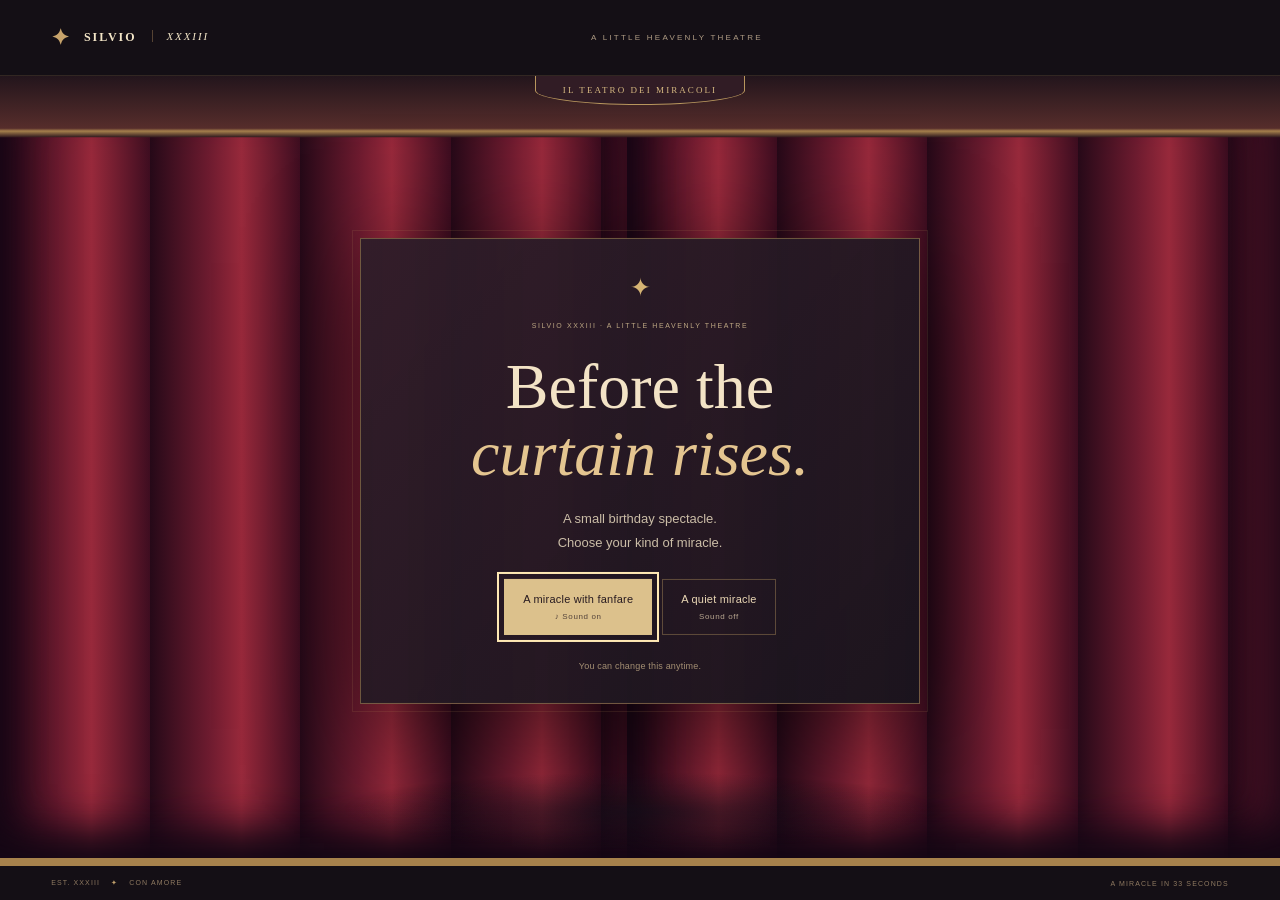
==== index.html @ 04f53ef7 "Add themed sound choices before both birthday experiences" ====
<!doctype html>
<html lang="en">
<head>
  <meta charset="utf-8">
  <meta name="viewport" content="width=device-width, initial-scale=1">
  <meta name="theme-color" content="#140f15">
  <meta name="description" content="Silvio & Jesus. Two birthdays. One slightly ambitious miracle.">
  <title>Silvio XXXIII · The Birthday Miracle</title>
  <link rel="stylesheet" href="./styles.css">
  <script src="./app.js" type="module"></script>
</head>
<body data-phase="arrival">
  <header class="topbar">
    <a class="wordmark" href="./" aria-label="Silvio XXXIII, replay from the beginning"><span>✦</span> SILVIO <i>XXXIII</i></a>
    <div class="edition">A LITTLE HEAVENLY THEATRE</div>
    <nav aria-label="Playback controls"><button id="sound-button" aria-pressed="false" type="button"><span aria-hidden="true">♪</span> Sound off</button><button id="pause-button" aria-label="Pause performance" aria-pressed="false" type="button">Ⅱ</button><button id="skip-button" type="button">Skip intro <span aria-hidden="true">↗</span></button></nav>
  </header>

  <main class="theatre" aria-label="The birthday miracle, a puppet theatre for Silvio">
    <section class="welcome" id="welcome" aria-labelledby="welcome-title" aria-describedby="welcome-description">
      <span class="welcome-star" aria-hidden="true">✦</span>
      <p class="welcome-kicker">SILVIO XXXIII · A LITTLE HEAVENLY THEATRE</p>
      <h1 id="welcome-title">Before the<br><em>curtain rises.</em></h1>
      <p id="welcome-description">A small birthday spectacle.<br>Choose your kind of miracle.</p>
      <div class="welcome-actions"><button id="watch-with-sound" type="button"><span>A miracle with fanfare</span><small><span aria-hidden="true">♪</span> Sound on</small></button><button id="watch-quietly" type="button"><span>A quiet miracle</span><small>Sound off</small></button></div>
      <small>You can change this anytime.</small>
    </section>
    <div class="scene" aria-hidden="true">
      <div class="backdrop"></div><div class="starlight"></div>
      <div class="beam beam-left"></div><div class="beam beam-right"></div>
      <div class="stage-floor"></div>
      <div class="grand-number">33</div>
      <div class="birthday-banner"><small>FOR ONE NIGHT ONLY</small><strong>Jesus <i>&</i> Silvio</strong><span>TWO BIRTHDAYS. ONE DIVINE AGE.</span></div>
      <div class="hanging-column column-left"></div><div class="hanging-column column-right"></div>
      <div class="reveal-cabinet"><div class="cabinet-label">THE GRAND SURPRISE</div><div class="cabinet-drape"><span>✦</span><em>Something<br>miraculous.</em><small>PREPARED ESPECIALLY FOR SILVIO</small></div></div>
      <div class="pull-cord"><span></span></div>
      <div class="loose-screw"></div><div class="small-fragment">✦</div>

      <div class="actor jesus" id="jesus"><div class="actor-shadow"></div><div class="rig"><div class="halo"></div><div class="puppet-parts"></div><div class="strings"><i></i><i></i></div></div></div>
      <div class="falling-lintel"><span>✦ &nbsp; XXXIII &nbsp; ✦</span></div>
      <div class="falling-curtain"></div><div class="dust"></div>
      <div class="wreckage"></div><div class="last-hand"></div>

      <div class="actor foreman" id="foreman"><div class="actor-shadow"></div><div class="rig"><div class="puppet-parts"></div><div class="strings"><i></i><i></i></div><div class="toolbox"><span></span></div><div class="hammer"></div></div></div>
      <div class="worksite"><div class="post post-left"></div><div class="post post-right"></div><div class="tape"><span>WUNDER IN ARBEIT &nbsp; • &nbsp; WUNDER IN ARBEIT &nbsp; • &nbsp;</span></div></div>
      <div class="front-curtain curtain-left"></div><div class="front-curtain curtain-right"></div>
      <div class="proscenium"><span>IL TEATRO DEI MIRACOLI</span><i></i></div>
    </div>

    <div class="act-label" aria-hidden="true"><span id="act-number">ACT I</span><span class="act-rule"></span><span id="act-name">A DIVINE OCCASION</span></div>
    <div class="dialogue" id="dialogue"><span class="speaker" id="speaker"></span><p id="line"></p><small id="aside"></small></div>

    <section class="final-sign" id="final-sign" aria-labelledby="final-title">
      <div class="work-light" aria-hidden="true"></div>
      <div class="sign-bolts" aria-hidden="true"><i></i><i></i><i></i><i></i></div>
      <span class="sign-kicker">A SLIGHT CHANGE OF PLANS</span>
      <h1 id="final-title">Miracle under<br><em>construction.</em></h1>
      <p class="final-birthday" lang="it">Buon compleanno, Silvio.</p>
      <p class="final-copy">The real surprise is still being built.<br><span lang="it">Il meglio deve ancora venire. Torna presto.</span></p>
      <div class="final-actions"><button id="lamp-button" aria-pressed="false" type="button"><span aria-hidden="true">✧</span> Fiat lux</button><button id="replay-button" type="button"><span aria-hidden="true">↺</span> Replay</button></div>
      <p class="lamp-plaque" hidden>Now you can see that it’s still unfinished.</p>
      <span class="sign-footer" lang="de">BAUSTELLE. NATÜRLICH.</span>
    </section>
    <p class="sr-only" id="announcement" aria-live="polite" aria-atomic="true"></p>
    <div class="loading-note" role="status">Preparing a small miracle…</div>
    <div class="film-progress" aria-hidden="true"><i></i></div>
  </main>
  <footer class="footer"><span>EST. XXXIII <b>✦</b> CON AMORE</span><span>A MIRACLE IN 33 SECONDS</span></footer>
  <noscript><style>.theatre,.topbar,.footer{display:none}.static-ending{min-height:100vh;display:grid;place-content:center;text-align:center;padding:2rem;color:#f4dfb7;background:#191321;font-family:Georgia,serif}.static-ending h1{font-size:clamp(2.5rem,7vw,5rem)}.static-ending p{line-height:1.8}</style><main class="static-ending"><p>✦ JESUS &amp; SILVIO · XXXIII ✦</p><h1>Miracle under construction.</h1><p>Buon compleanno, Silvio.<br>The real surprise is still being built.<br>Il meglio deve ancora venire. Torna presto.</p></main></noscript>
</body>
</html>
---- styles.css ----
/* The scenery, puppets and sound all follow one clock in app.js. */
:root{color-scheme:dark;--cream:#f3e5c7;--gold:#c7a36b;--muted:#ae9b83;--ink:#19141b;--progress:0;--opening:0;--shake-x:0px;--shake-y:0px;--camera:1;font-family:Arial,Helvetica,sans-serif;background:#140f15;color:var(--cream)}
*{box-sizing:border-box}html,body{margin:0;min-height:100%;width:100%}body{overflow-x:hidden}button,a{-webkit-tap-highlight-color:transparent}button{font:inherit;cursor:pointer}button:focus-visible,a:focus-visible{outline:2px solid #ffe9b4;outline-offset:5px}button{border:0}.sr-only{position:absolute;width:1px;height:1px;overflow:hidden;clip-path:inset(50%);white-space:nowrap}.topbar{height:76px;display:flex;align-items:center;justify-content:space-between;padding:0 4%;border-bottom:1px solid #b3905930;gap:20px}.wordmark{color:var(--cream);text-decoration:none;font:bold 12px Georgia,serif;letter-spacing:.16em;white-space:nowrap}.wordmark>span{font-size:22px;color:var(--gold);vertical-align:middle;margin-right:8px}.wordmark i{font-weight:400;font-size:11px;border-left:1px solid #aa875c70;padding-left:13px;margin-left:11px}.edition{font-size:8px;letter-spacing:.28em;color:var(--muted)}nav{display:flex;gap:8px}nav button{font-size:10px;letter-spacing:.05em;color:#e8d6b6;background:transparent;border:1px solid #b390593e;padding:11px 13px}nav button:hover{background:#a17c3c30}nav button[aria-pressed=true]{color:#ffdc8c;border-color:#b39059}
.theatre{position:relative;width:100%;height:calc(100svh - 110px);min-height:540px;overflow:hidden;background:#17111a;isolation:isolate}.scene{position:absolute;inset:0;overflow:hidden;transform:translate(var(--shake-x),var(--shake-y)) scale(var(--camera));transform-origin:40% 65%;background:radial-gradient(ellipse at 50% 20%,#3b2638,#100e19 80%)}.backdrop{position:absolute;inset:0;background:linear-gradient(#120b1c20,#0c0c18a0),url('./assets/theater-stage.png') center/cover;opacity:var(--backdrop,1);will-change:opacity}.starlight{position:absolute;inset:15% 12% 18%;background-image:radial-gradient(#ffedb8aa .7px,transparent 1.5px);background-size:113px 151px;opacity:.38;mask-image:linear-gradient(#000,transparent);pointer-events:none}.stage-floor{position:absolute;left:7%;right:7%;height:22%;bottom:0;background:linear-gradient(#392521a0,#130f14ee);border-top:2px solid #b58d4d44;perspective:200px}.stage-floor:before{content:'';position:absolute;inset:0;background:repeating-linear-gradient(90deg,transparent 0 14%,#cc9e6022 14.1% 14.2%),repeating-linear-gradient(0deg,transparent 0 24%,#cc9e6022 24.5% 25%);transform:rotateX(37deg);transform-origin:bottom}.beam{position:absolute;top:2%;width:37%;height:92%;background:linear-gradient(#fff0b92c,transparent);clip-path:polygon(47% 0,53% 0,100% 100%,0 100%);mix-blend-mode:screen;transform-origin:50% 0;opacity:var(--lights,1);pointer-events:none}.beam-left{left:14%;rotate:-16deg}.beam-right{right:14%;rotate:19deg}.grand-number{position:absolute;left:15%;top:18%;color:#e6be7740;text-shadow:0 0 60px #ffce6150;font:italic 21vw/.8 Georgia,serif;letter-spacing:-.13em;opacity:var(--set,1)}
.birthday-banner{position:absolute;left:24%;top:15%;width:52%;padding:12px 25px;text-align:center;color:#ead4a7;background:linear-gradient(100deg,#3c1625f2,#632b34f2,#331725f2);border:1px solid #c7a36b;box-shadow:0 9px 20px #0007;transform-origin:2% 0;transform:translateY(var(--banner-y,0px)) rotate(var(--banner-angle,-1deg));opacity:var(--set,1);z-index:3}.birthday-banner:before,.birthday-banner:after{content:'';position:absolute;top:-60px;width:1px;height:60px;background:#b09b6a}.birthday-banner:before{left:3%}.birthday-banner:after{right:3%}.birthday-banner>*{display:block}.birthday-banner small{font:9px/1.4 Georgia,serif;letter-spacing:.23em}.birthday-banner strong{font:400 clamp(24px,3.6vw,54px)/1.2 Georgia,serif}.birthday-banner i{font-weight:400;font-size:.75em;color:#c89b57}.birthday-banner>span{font-size:8px;letter-spacing:.22em;margin-top:5px}
.hanging-column{position:absolute;bottom:13%;height:62%;width:3.5%;background:linear-gradient(90deg,#6e502b,#d5af6d 22%,#7b5d36 38%,#ead09b 50%,#94703f 70%,#523b26);border:1px solid #d7af70;box-shadow:5px 5px 15px #0007;transform-origin:50% 100%;opacity:var(--set,1)}.hanging-column:before,.hanging-column:after{content:'';position:absolute;left:-30%;width:160%;height:6%;background:linear-gradient(#eed6a1,#9e753d,#d1ac72);border:1px solid #79592c}.hanging-column:before{top:0}.hanging-column:after{bottom:0}.column-left{left:12%;transform:rotate(var(--column-angle,0deg)) translateY(var(--column-y,0px))}.column-right{right:12%;opacity:.7}
.reveal-cabinet{position:absolute;left:53%;top:32%;width:27%;height:44%;border:8px ridge #b18a50;outline:1px solid #dfc28c;box-shadow:0 15px 30px #0009;opacity:var(--cabinet,0);transform:translateY(var(--cabinet-y,16px)) rotate(var(--cabinet-angle,0deg));z-index:2;background:#421326}.cabinet-label{position:absolute;left:10%;right:10%;top:-22px;text-align:center;padding:9px 5px;background:#311721;border:1px solid #d8ba7d;font:bold 8px/1.2 Georgia,serif;letter-spacing:.14em;z-index:2}.cabinet-drape{height:100%;display:flex;flex-direction:column;align-items:center;justify-content:center;text-align:center;background:repeating-linear-gradient(90deg,#3b071c 0,#a23144 9%,#4b102a 18%);box-shadow:inset 0 0 30px #1e0719;transform-origin:left;clip-path:inset(0 var(--curtain-pull,0%) 0 0)}.cabinet-drape>span{font-size:26px;color:#f8d99e}.cabinet-drape em{font:italic clamp(20px,3vw,44px)/1 Georgia,serif;color:#f3d8a3;margin:12px 0}.cabinet-drape small{font-size:6px;letter-spacing:.2em;max-width:80%;line-height:1.6}.pull-cord{position:absolute;left:53%;top:19%;height:49%;width:4px;background:repeating-linear-gradient(0deg,#7e5b2f 0 3px,#e2bf7e 3px 6px);z-index:3;transform:translateY(var(--cord-y,0px));opacity:var(--cabinet,0)}.pull-cord span{position:absolute;bottom:-15px;left:-8px;width:19px;height:26px;border-radius:6px 6px 35% 35%;background:repeating-linear-gradient(90deg,#9c7235 0 2px,#e2bc72 2px 4px)}
.actor{position:absolute;z-index:5;width:22%;height:58%;bottom:12%;filter:drop-shadow(0 8px 5px #0008);will-change:transform}.jesus{left:18%;transform:translate(var(--jx,0px),var(--jy,0px)) rotate(var(--jr,0deg));transform-origin:50% 70%}.foreman{left:65%;transform:translate(var(--wx,80vw),var(--wy,0px)) rotate(var(--wr,0deg));opacity:var(--worker,0);transform-origin:50% 90%}.rig{position:absolute;inset:0}.puppet-parts{position:absolute;inset:0}.sprite{position:absolute;overflow:hidden;pointer-events:none;width:100%;height:100%}.sprite-body{left:23%;top:29%;width:54%;height:71%;z-index:2}.sprite-head{left:13%;top:0;width:74%;height:36%;z-index:5;transform:rotate(var(--head-r,0deg));transform-origin:50% 85%}.sprite-head.expression-1,.sprite-head.expression-2{opacity:0}.jesus[data-face='1'] .expression-0,.jesus[data-face='2'] .expression-0{opacity:0}.jesus[data-face='1'] .expression-1,.jesus[data-face='2'] .expression-2{opacity:1}.foreman[data-face='1'] .expression-0,.foreman[data-face='2'] .expression-0{opacity:0}.foreman[data-face='1'] .expression-1,.foreman[data-face='2'] .expression-2{opacity:1}.sprite-arm-left{left:7%;top:31%;width:24%;height:43%;z-index:1;transform:scaleX(-1) rotate(var(--left-arm,0deg));transform-origin:70% 5%}.sprite-arm-rest{left:69%;top:31%;width:24%;height:43%;z-index:3;transform:rotate(var(--right-arm,0deg));transform-origin:20% 5%;opacity:calc(1 - var(--reaching,0))}.sprite-arm-point{left:65%;top:32%;width:84%;height:34%;z-index:4;transform:rotate(var(--point-r,-12deg));transform-origin:5% 18%;opacity:var(--reaching,0)}.halo{position:absolute;z-index:0;left:1%;top:-4%;width:98%;height:42%;border:2px solid #e7c270a0;border-radius:50%;box-shadow:0 0 0 5px #d9ad4619,inset 0 0 25px #eacb6418,0 0 25px #efc96a29;transform:rotate(var(--halo-r,-8deg))}.halo:after{content:'✦';position:absolute;top:-16px;left:46%;font-size:20px;color:#eecb80}.strings{position:absolute;left:26%;top:-100%;width:49%;height:137%;z-index:-1;opacity:.25}.strings i{position:absolute;left:0;height:100%;width:1px;background:linear-gradient(transparent,#cfb58d)}.strings i+ i{left:auto;right:0}.actor-shadow{position:absolute;left:12%;right:12%;height:7%;bottom:-3%;border-radius:50%;background:#0008;filter:blur(7px)}
.loose-screw{position:absolute;z-index:6;left:44%;top:17%;width:5px;height:16px;background:linear-gradient(90deg,#685e50,#dfd3b9,#5b5146);transform:translate(var(--screw-x,0px),var(--screw-y,0px)) rotate(var(--screw-r,0deg));opacity:var(--screw,0)}.loose-screw:before{content:'';position:absolute;left:-3px;top:0;width:11px;height:3px;background:#c5bca6}.small-fragment{position:absolute;left:39%;top:18%;font-size:30px;color:#e8bf72;z-index:7;opacity:var(--fragment,0);transform:translateY(var(--fragment-y,0px)) rotate(var(--fragment-r,0deg))}.falling-lintel{position:absolute;left:8%;top:5%;width:72%;height:7%;background:linear-gradient(#b4945f,#65412b 20%,#d1af75 25%,#4c2d28 35% 75%,#bd935b 80%,#513522);border:2px solid #d6b473;z-index:6;display:grid;place-items:center;color:#eed6a4;font:18px Georgia,serif;letter-spacing:.15em;opacity:var(--lintel,0);transform:translate(var(--lintel-x,0px),var(--lintel-y,-50vh)) rotate(var(--lintel-r,0deg));box-shadow:0 8px 10px #0006}.falling-curtain{position:absolute;left:12%;top:0;width:25%;height:56%;background:repeating-linear-gradient(90deg,#350e21,#94293c 12%,#4e1126 24%);border-bottom:7px solid #b38a48;z-index:6;transform:translateY(var(--cloth-y,-70vh)) rotate(var(--cloth-r,0deg));opacity:var(--cloth,0);clip-path:polygon(0 0,100% 0,96% 80%,80% 100%,50% 89%,28% 100%,0 82%)}.wreckage{position:absolute;z-index:7;left:0;bottom:9%;width:58%;height:36%;background:url('./assets/theater-wreckage.png') center bottom/contain no-repeat;opacity:var(--wreck,0);transform:translateY(var(--wreck-y,15px));pointer-events:none}.dust{position:absolute;left:9%;bottom:8%;width:55%;height:42%;background:radial-gradient(ellipse at 20% 80%,#efdab48c,transparent 40%),radial-gradient(ellipse at 65% 70%,#e9d0a8b0,transparent 45%);filter:blur(13px);z-index:8;opacity:var(--dust,0);transform:translateY(var(--dust-y,0px)) scale(var(--dust-scale,1));pointer-events:none}.last-hand{position:absolute;z-index:8;left:37%;bottom:24%;opacity:0}
.toolbox{position:absolute;z-index:6;left:6%;top:67%;width:35%;height:15%;border-radius:4px;background:linear-gradient(#8a4b2b 0 36%,#3f281d 38% 43%,#a45e30 45%);border:2px solid #c18c51;box-shadow:0 5px 5px #0007;transform:rotate(-7deg);opacity:var(--box,1)}.toolbox:before{content:'';position:absolute;left:25%;top:-26%;width:50%;height:29%;border:3px solid #8e6c45;border-bottom:0;border-radius:5px 5px 0 0}.toolbox:after{content:'';position:absolute;left:45%;top:30%;width:12%;height:28%;background:#cead63}.hammer{position:absolute;z-index:6;left:87%;top:45%;width:6%;height:24%;background:linear-gradient(90deg,#866038,#d5ae72,#725336);transform:rotate(var(--hammer-r,-25deg));transform-origin:50% 80%;opacity:var(--hammer,0)}.hammer:before{content:'';position:absolute;left:-120%;top:0;width:340%;height:20%;background:linear-gradient(#c0bbb0,#514e4b);border-radius:3px}
.worksite{position:absolute;z-index:8;left:48%;right:12%;top:29%;bottom:10%;pointer-events:none}.post{position:absolute;width:12px;height:68%;bottom:0;background:linear-gradient(90deg,#4d3529,#a57d4a,#5e432e);border:1px solid #d7b374;transform:translateY(var(--post-y,90vh))}.post-left{left:7%}.post-right{right:7%;transform:translateY(var(--post2-y,90vh))}.tape{position:absolute;bottom:12%;left:-5%;width:110%;height:35px;background:repeating-linear-gradient(-45deg,#e3b62c 0 22px,#34251e 22px 44px);border-block:2px solid #e4c56d;transform:scaleX(var(--tape,0)) rotate(-3deg);transform-origin:left;box-shadow:0 5px 8px #0006;overflow:hidden}.tape span{display:block;color:#ffedb6;text-shadow:0 1px 2px #000;font:bold 8px/31px Arial,sans-serif;letter-spacing:.13em;white-space:nowrap;text-align:center}.work-light{position:absolute;right:4%;top:-7%;width:32px;height:32px;background:#756249;border:5px solid #3e322a;border-radius:50%;opacity:var(--sign,0)}body.lamp-on .work-light{background:#ffe5a1;box-shadow:0 0 35px #ffdf9c,0 0 150px 55px #ffd77450}
.proscenium{position:absolute;z-index:12;left:0;right:0;top:0;height:12%;pointer-events:none;background:linear-gradient(#23151c,#562d2b 55%,#a5804c 58%,#382021 64%,transparent 65%);transform:translateY(var(--proscenium-y,0px)) rotate(var(--proscenium-r,0deg));opacity:var(--proscenium,1)}.proscenium>span{display:block;margin:auto;width:max-content;padding:9px 27px;background:#311c25;border:1px solid #b8965d;border-top:0;border-radius:0 0 50% 50%;font:9px Georgia,serif;letter-spacing:.23em;color:#d5b881}.front-curtain{position:absolute;z-index:11;top:0;bottom:0;width:51%;background:repeating-linear-gradient(90deg,#260918 0,#6d1b2f 9%,#98293b 14%,#3e0d20 23%);box-shadow:inset 0 -25px 40px #140714,inset 0 0 70px #1b0618;border-bottom:8px solid #a7824c;opacity:var(--proscenium,1)}.curtain-left{left:0;transform:translateX(calc(var(--opening) * -82%)) translateY(var(--front-drop,0px)) rotate(var(--front-r,0deg))}.curtain-right{right:0;transform:translateX(calc(var(--opening) * 82%)) translateY(var(--front-drop,0px)) rotate(calc(var(--front-r,0deg) * -1))}
.act-label{position:absolute;top:13%;left:5%;display:flex;gap:10px;align-items:center;z-index:14;font-size:8px;letter-spacing:.2em;color:#d3b98c;opacity:.7}.act-rule{height:1px;width:24px;background:#c5a36a66}.dialogue{position:absolute;z-index:15;left:25%;right:25%;bottom:1.8%;text-align:center;pointer-events:none;min-height:80px;text-shadow:0 2px 10px #000;background:radial-gradient(ellipse,#130e18b0,transparent 70%)}.speaker{display:block;font-size:8px;letter-spacing:.24em;color:#d2b27b;margin-bottom:7px}.dialogue p{font:italic clamp(21px,2.6vw,38px)/1.13 Georgia,serif;margin:0;color:#fff0d3}.dialogue small{display:block;font-size:10px;line-height:1.4;color:#c3ae91;margin-top:7px}.dialogue.is-lastwords{bottom:37%;left:45%;right:12%;padding:18px 10px;background:none;text-align:left}.dialogue.is-lastwords p{font-size:clamp(25px,3.5vw,52px)}.dialogue.is-lastwords:before{content:'“';position:absolute;left:-22px;top:23px;font:65px Georgia,serif;color:#b18a4c66}
.final-sign{position:absolute;z-index:16;left:48%;top:24%;width:40%;padding:30px 28px 25px;text-align:center;background:linear-gradient(110deg,#efe3c7,#dfcea8);border:7px solid #9d7c48;outline:1px solid #dbbe83;color:#342822;box-shadow:0 15px 35px #0008,inset 0 0 0 1px #a68c5d;opacity:var(--sign,0);transform:translateY(var(--sign-y,50vh)) rotate(var(--sign-r,9deg));pointer-events:none;visibility:hidden;transform-origin:50% 95%}.final-sign.is-visible{visibility:visible}.final-sign.is-ready{pointer-events:auto}.sign-kicker{display:block;font-size:7px;letter-spacing:.22em;color:#8c6e41;margin-bottom:15px}.final-sign h1{font:400 clamp(26px,3.15vw,48px)/.98 Georgia,serif;margin:0 0 18px}.final-sign h1 em{font-weight:700}.final-birthday{font:italic 700 clamp(17px,1.7vw,25px) Georgia,serif;margin:0 0 10px}.final-copy{font-size:11px;line-height:1.75;margin:0;color:#655746}.final-actions{display:flex;gap:8px;justify-content:center;margin-top:19px;opacity:var(--buttons,0)}.final-actions button{padding:11px 14px;background:#34252a;color:#f4e3bf;font-size:9px;letter-spacing:.04em}.final-actions button:hover{background:#735032}.lamp-plaque{font:italic 12px Georgia,serif;margin:14px 0 0;color:#735320}.sign-footer{display:block;font-size:6px;letter-spacing:.2em;color:#9a855f;margin-top:15px}.sign-bolts i{position:absolute;width:5px;height:5px;background:radial-gradient(#ddcda6,#674e2c);border-radius:50%;top:7px;left:7px}.sign-bolts i:nth-child(2){left:auto;right:7px}.sign-bolts i:nth-child(3){top:auto;bottom:7px}.sign-bolts i:nth-child(4){left:auto;right:7px;top:auto;bottom:7px}.film-progress{position:absolute;z-index:20;bottom:0;left:0;right:0;height:2px;background:#bba56f15}.film-progress i{display:block;height:100%;background:#ba995c;transform:scaleX(var(--progress));transform-origin:left;opacity:.55}.footer{height:34px;display:flex;align-items:center;justify-content:space-between;padding:0 4%;font-size:7px;letter-spacing:.16em;color:#8f7a61}.footer b{font-weight:400;color:#c1a06c;margin:0 8px}.loading-note{position:absolute;z-index:30;inset:0;display:grid;place-items:center;background:#19111b;color:#e3c993;font:italic 21px Georgia,serif;transition:opacity .5s,visibility .5s}body.ready .loading-note{opacity:0;visibility:hidden}.paused *{animation-play-state:paused!important}
.final-sign{left:45%;width:36%}.worksite{left:45%;right:19%}.foreman{--reaching:var(--worker-reach,0);--point-r:var(--worker-arm-r,-8deg);--head-r:0deg}.foreman .sprite-body{left:15%;width:70%}.foreman .sprite-arm-point{width:65%}.last-hand{left:34%;bottom:25%;width:6%;height:13%;opacity:var(--last-hand,0);transform:rotate(var(--hand-drop,0deg));transform-origin:50% 100%}#pause-button{min-width:30px;padding-inline:9px}
@media(min-width:1700px){.theatre{max-width:1900px;margin:auto}.dialogue{bottom:3%}}
@media(max-width:700px){.topbar{height:65px;padding:0 16px;gap:8px}.wordmark{font-size:10px;letter-spacing:.09em}.wordmark>span{font-size:18px;margin-right:4px}.wordmark i{font-size:9px;margin-left:6px;padding-left:7px}.edition{display:none}nav{gap:5px}nav button{font-size:9px;padding:9px 8px}.theatre{height:calc(100svh - 93px);min-height:610px}.footer{height:28px;padding:0 15px;font-size:5px}.backdrop{background-position:center}.proscenium{height:10%}.proscenium>span{font-size:6px;padding:7px 15px;letter-spacing:.14em}.front-curtain{width:51%}.act-label{top:10%;left:8%;font-size:6px;gap:6px}.act-rule{width:15px}.birthday-banner{left:16%;top:16%;width:68%;padding:10px}.birthday-banner strong{font-size:29px}.birthday-banner small{font-size:6px}.birthday-banner>span{font-size:5px;letter-spacing:.12em}.grand-number{top:32%;left:8%;font-size:44vw}.hanging-column{height:56%;bottom:16%;width:4%}.column-left{left:8%}.column-right{right:8%}.actor{width:43%;height:43%;bottom:17%}.jesus{left:7%}.foreman{left:53%}.reveal-cabinet{left:54%;top:35%;width:32%;height:28%;border-width:5px}.cabinet-label{font-size:5px;left:0;right:0;top:-16px;padding:6px 2px}.cabinet-drape em{font-size:20px}.cabinet-drape small{font-size:4px;letter-spacing:.1em}.cabinet-drape>span{font-size:18px}.pull-cord{left:54%;top:25%;height:35%;width:2px}.pull-cord span{width:12px;height:18px;left:-5px}.sprite-head{height:35%}.halo{border-width:1px}.halo:after{font-size:12px;top:-10px}.strings{opacity:.18}.dialogue{left:9%;right:9%;bottom:4%;min-height:70px}.dialogue p{font-size:25px}.dialogue small{font-size:9px}.speaker{font-size:7px}.dialogue.is-lastwords{left:14%;right:10%;bottom:auto;top:24%;padding:10px 0}.dialogue.is-lastwords p{font-size:32px}.dialogue.is-lastwords:before{top:16px;font-size:45px;left:-20px}.wreckage{left:-10%;width:85%;height:27%;bottom:15%}.falling-lintel{font-size:12px;height:5%;width:85%;left:2%}.falling-curtain{width:34%;height:45%}.small-fragment{font-size:20px;left:35%}.dust{left:0;width:80%;height:36%;bottom:13%}.stage-floor{height:28%}.worksite{left:12%;right:12%;top:28%;bottom:14%}.post{width:8px;height:67%}.tape{height:24px;bottom:0}.tape span{font-size:5px;line-height:20px}.work-light{width:24px;height:24px;right:0;top:-4%}.final-sign{left:9%;width:82%;top:24%;padding:23px 17px 17px;border-width:5px}.sign-kicker{font-size:6px;margin-bottom:12px}.final-sign h1{font-size:33px;margin-bottom:13px}.final-birthday{font-size:19px}.final-copy{font-size:10px;line-height:1.7}.final-actions{margin-top:15px}.sign-footer{font-size:5px;margin-top:12px}.toolbox{border-width:1px}.hammer{width:5%}body[data-phase=installation] .dialogue{bottom:4%}body[data-phase=construction] .jesus{bottom:9%}body[data-phase=construction] .foreman{bottom:9%}}
@media(max-width:700px){.final-sign{top:14%;padding:20px 17px 16px}.final-sign h1{font-size:29px;margin-bottom:10px}.sign-kicker{margin-bottom:8px}.final-birthday{font-size:17px;margin-bottom:8px}.final-copy{font-size:9px;line-height:1.5}.final-actions{margin-top:13px}.sign-footer{margin-top:10px}.wreckage{width:110%;left:-35%}.last-hand{left:36%;bottom:28%;width:8%;height:12%}}
@media(max-width:360px){.wordmark i{display:none}.final-sign h1{font-size:27px}.final-copy{font-size:9px}}
body:not(.js) .loading-note,body:not(.js) .scene,body:not(.js) .act-label,body:not(.js) .dialogue,body:not(.js) nav,body:not(.js) .final-actions{display:none}body:not(.js) .final-sign{visibility:visible;opacity:1;transform:none;pointer-events:auto}
.sprite-arm-left,.sprite-arm-rest,.sprite-arm-point{height:auto}.sprite-arm-left{left:17%;transform-origin:50% 5%}.sprite-arm-rest{left:61%;transform-origin:50% 5%}.sprite-arm-point{left:70%;top:30%;transform-origin:3% 10%}.foreman .sprite-arm-point{top:32%}
.hammer{display:none}.svg-hammer{opacity:var(--hammer,0);filter:drop-shadow(2px 3px 2px #0005)}
.final-sign>.work-light{top:-27px;right:18px;width:38px;height:38px;z-index:2;pointer-events:none}.final-sign>.work-light:after{content:'';position:absolute;left:50%;bottom:-9px;width:7px;height:10px;transform:translateX(-50%);background:linear-gradient(90deg,#53402c,#ac8c55,#53402c);border-radius:0 0 2px 2px}@media(max-width:700px){.final-sign>.work-light{top:-23px;right:13px;width:30px;height:30px}}
.pull-cord{left:57%}.small-fragment{left:54%}@media(max-width:700px){.pull-cord{left:77%}.small-fragment{left:70%}}
@media(prefers-reduced-motion:reduce){*,*:before,*:after{transition:none!important;animation:none!important}.beam,.strings{display:none}}
.welcome{position:absolute;z-index:25;left:50%;top:50%;width:min(88%,560px);transform:translate(-50%,-50%);padding:34px 40px 30px;text-align:center;background:linear-gradient(135deg,#2f1d29f5,#19141df8);border:1px solid #b5935d88;outline:1px solid #b5935d25;outline-offset:7px;box-shadow:0 25px 100px #0008;color:#f3e3c6;transition:opacity .55s,visibility .55s}.welcome-star{display:block;color:#d6b474;font:25px Georgia,serif;margin-bottom:18px}.welcome-kicker{font-size:7px;letter-spacing:.23em;color:#bda783;line-height:1.6;margin:0 0 23px}.welcome h1{font:400 clamp(39px,5vw,64px)/1.04 Georgia,serif;margin:0 0 20px}.welcome h1 em{color:#e4c590;font-weight:400}.welcome>p:not(.welcome-kicker){font-size:13px;line-height:1.8;color:#cbbda7;margin:0 0 25px}.welcome-actions{display:flex;justify-content:center;gap:10px;margin-bottom:20px}.welcome-actions button{min-height:46px;padding:13px 18px;font-size:11px;letter-spacing:.02em;border:1px solid #dbc18a;background:#dcc18c;color:#281b20;transition:background .2s,color .2s}.welcome-actions button+button{background:transparent;color:#e9d6b4;border-color:#ad8d5c70}.welcome-actions button:hover{background:#f1d8a8;color:#21171a}.welcome-actions button:disabled{cursor:wait;opacity:.65}.welcome>small{font-size:9px;color:#a48f73;letter-spacing:.02em}body.started .welcome{opacity:0;visibility:hidden;pointer-events:none}body.js:not(.started) nav{visibility:hidden}body:not(.started) .act-label,body:not(.started) .film-progress{visibility:hidden}body:not(.js) .welcome{display:none}
@media(max-width:450px){.welcome{width:85%;padding:29px 23px 25px}.welcome-kicker{font-size:6px;letter-spacing:.15em;margin-bottom:18px}.welcome h1{font-size:42px}.welcome-actions{flex-direction:column;gap:9px}.welcome-actions button{width:100%;font-size:12px}.welcome>p:not(.welcome-kicker){font-size:12px}.welcome-star{margin-bottom:15px}}
.welcome-actions button>span{display:block}.welcome-actions button>small{display:block;margin-top:7px;font-size:8px;letter-spacing:.08em;opacity:.75}
body.ready .loading-note{color:transparent}
.theatre,.scene{overflow:clip}
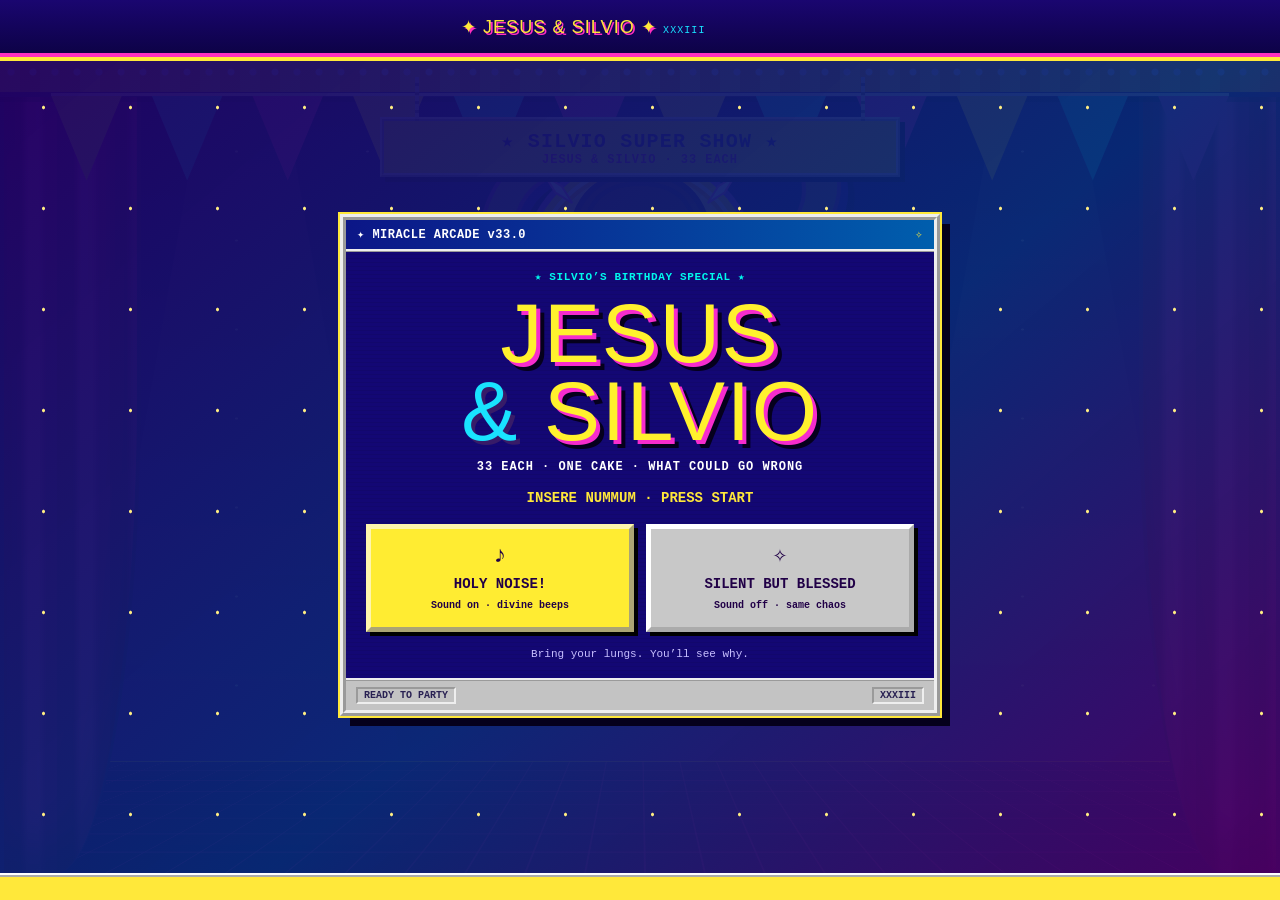
==== commit d2679926: "Rebuild the birthday as an interactive arcade story Silvio wishes for his present, then blows out th" ====
--- a/index.html
+++ b/index.html
@@ -2,70 +2,299 @@
 <html lang="en">
 <head>
   <meta charset="utf-8">
-  <meta name="viewport" content="width=device-width, initial-scale=1">
-  <meta name="theme-color" content="#140f15">
-  <meta name="description" content="Silvio & Jesus. Two birthdays. One slightly ambitious miracle.">
-  <title>Silvio XXXIII · The Birthday Miracle</title>
-  <link rel="stylesheet" href="./styles.css">
-  <script src="./app.js" type="module"></script>
+  <meta name="viewport" content="width=device-width, initial-scale=1, viewport-fit=cover">
+  <meta name="theme-color" content="#12005a">
+  <meta name="description" content="Jesus and Silvio, 33 each. Make a wish, blow out the candles. What could go wrong?">
+  <title>Jesus &amp; Silvio · XXXIII</title>
+  <link rel="stylesheet" href="./css/arcade.css">
+  <script src="./js/main.js" type="module"></script>
 </head>
-<body data-phase="arrival">
-  <header class="topbar">
-    <a class="wordmark" href="./" aria-label="Silvio XXXIII, replay from the beginning"><span>✦</span> SILVIO <i>XXXIII</i></a>
-    <div class="edition">A LITTLE HEAVENLY THEATRE</div>
-    <nav aria-label="Playback controls"><button id="sound-button" aria-pressed="false" type="button"><span aria-hidden="true">♪</span> Sound off</button><button id="pause-button" aria-label="Pause performance" aria-pressed="false" type="button">Ⅱ</button><button id="skip-button" type="button">Skip intro <span aria-hidden="true">↗</span></button></nav>
-  </header>
-
-  <main class="theatre" aria-label="The birthday miracle, a puppet theatre for Silvio">
-    <section class="welcome" id="welcome" aria-labelledby="welcome-title" aria-describedby="welcome-description">
-      <span class="welcome-star" aria-hidden="true">✦</span>
-      <p class="welcome-kicker">SILVIO XXXIII · A LITTLE HEAVENLY THEATRE</p>
-      <h1 id="welcome-title">Before the<br><em>curtain rises.</em></h1>
-      <p id="welcome-description">A small birthday spectacle.<br>Choose your kind of miracle.</p>
-      <div class="welcome-actions"><button id="watch-with-sound" type="button"><span>A miracle with fanfare</span><small><span aria-hidden="true">♪</span> Sound on</small></button><button id="watch-quietly" type="button"><span>A quiet miracle</span><small>Sound off</small></button></div>
-      <small>You can change this anytime.</small>
-    </section>
-    <div class="scene" aria-hidden="true">
-      <div class="backdrop"></div><div class="starlight"></div>
-      <div class="beam beam-left"></div><div class="beam beam-right"></div>
-      <div class="stage-floor"></div>
-      <div class="grand-number">33</div>
-      <div class="birthday-banner"><small>FOR ONE NIGHT ONLY</small><strong>Jesus <i>&</i> Silvio</strong><span>TWO BIRTHDAYS. ONE DIVINE AGE.</span></div>
-      <div class="hanging-column column-left"></div><div class="hanging-column column-right"></div>
-      <div class="reveal-cabinet"><div class="cabinet-label">THE GRAND SURPRISE</div><div class="cabinet-drape"><span>✦</span><em>Something<br>miraculous.</em><small>PREPARED ESPECIALLY FOR SILVIO</small></div></div>
-      <div class="pull-cord"><span></span></div>
-      <div class="loose-screw"></div><div class="small-fragment">✦</div>
-
-      <div class="actor jesus" id="jesus"><div class="actor-shadow"></div><div class="rig"><div class="halo"></div><div class="puppet-parts"></div><div class="strings"><i></i><i></i></div></div></div>
-      <div class="falling-lintel"><span>✦ &nbsp; XXXIII &nbsp; ✦</span></div>
-      <div class="falling-curtain"></div><div class="dust"></div>
-      <div class="wreckage"></div><div class="last-hand"></div>
-
-      <div class="actor foreman" id="foreman"><div class="actor-shadow"></div><div class="rig"><div class="puppet-parts"></div><div class="strings"><i></i><i></i></div><div class="toolbox"><span></span></div><div class="hammer"></div></div></div>
-      <div class="worksite"><div class="post post-left"></div><div class="post post-right"></div><div class="tape"><span>WUNDER IN ARBEIT &nbsp; • &nbsp; WUNDER IN ARBEIT &nbsp; • &nbsp;</span></div></div>
-      <div class="front-curtain curtain-left"></div><div class="front-curtain curtain-right"></div>
-      <div class="proscenium"><span>IL TEATRO DEI MIRACOLI</span><i></i></div>
-    </div>
-
-    <div class="act-label" aria-hidden="true"><span id="act-number">ACT I</span><span class="act-rule"></span><span id="act-name">A DIVINE OCCASION</span></div>
-    <div class="dialogue" id="dialogue"><span class="speaker" id="speaker"></span><p id="line"></p><small id="aside"></small></div>
-
-    <section class="final-sign" id="final-sign" aria-labelledby="final-title">
-      <div class="work-light" aria-hidden="true"></div>
-      <div class="sign-bolts" aria-hidden="true"><i></i><i></i><i></i><i></i></div>
-      <span class="sign-kicker">A SLIGHT CHANGE OF PLANS</span>
-      <h1 id="final-title">Miracle under<br><em>construction.</em></h1>
-      <p class="final-birthday" lang="it">Buon compleanno, Silvio.</p>
-      <p class="final-copy">The real surprise is still being built.<br><span lang="it">Il meglio deve ancora venire. Torna presto.</span></p>
-      <div class="final-actions"><button id="lamp-button" aria-pressed="false" type="button"><span aria-hidden="true">✧</span> Fiat lux</button><button id="replay-button" type="button"><span aria-hidden="true">↺</span> Replay</button></div>
-      <p class="lamp-plaque" hidden>Now you can see that it’s still unfinished.</p>
-      <span class="sign-footer" lang="de">BAUSTELLE. NATÜRLICH.</span>
-    </section>
-    <p class="sr-only" id="announcement" aria-live="polite" aria-atomic="true"></p>
-    <div class="loading-note" role="status">Preparing a small miracle…</div>
-    <div class="film-progress" aria-hidden="true"><i></i></div>
-  </main>
-  <footer class="footer"><span>EST. XXXIII <b>✦</b> CON AMORE</span><span>A MIRACLE IN 33 SECONDS</span></footer>
-  <noscript><style>.theatre,.topbar,.footer{display:none}.static-ending{min-height:100vh;display:grid;place-content:center;text-align:center;padding:2rem;color:#f4dfb7;background:#191321;font-family:Georgia,serif}.static-ending h1{font-size:clamp(2.5rem,7vw,5rem)}.static-ending p{line-height:1.8}</style><main class="static-ending"><p>✦ JESUS &amp; SILVIO · XXXIII ✦</p><h1>Miracle under construction.</h1><p>Buon compleanno, Silvio.<br>The real surprise is still being built.<br>Il meglio deve ancora venire. Torna presto.</p></main></noscript>
+<body data-scene="boot" data-candles="lit">
+  <div class="app">
+    <header class="hud">
+      <div class="hud-player"><span class="k">1UP</span> <b>SILVIO</b> <span class="score" id="hud-score">000000</span></div>
+      <div class="hud-brand" aria-hidden="true">✦ JESUS &amp; SILVIO ✦ <small>XXXIII</small></div>
+      <div class="hud-lives"><span class="k">J.</span> <span class="hearts" id="hud-lives" aria-label="Lives: 3">♥♥♥</span></div>
+      <div class="hud-controls">
+        <button class="win-button" id="sound-button" type="button" aria-pressed="false"><span aria-hidden="true">♪</span> <span class="label">Sound off</span></button>
+        <button class="win-button" id="skip-button" type="button">Skip <span aria-hidden="true">↗</span></button>
+      </div>
+    </header>
+
+    <main class="stage" aria-label="A birthday for Silvio">
+      <div class="backdrop" aria-hidden="true">
+        <div class="sky"></div>
+        <div class="beam left"></div><div class="beam right"></div>
+        <div class="floor"></div>
+        <div class="curtain left"></div><div class="curtain right"></div>
+        <div class="valance"><span class="bulbs"></span></div>
+      </div>
+
+      <div class="set" id="set">
+        <div class="big33" aria-hidden="true">33</div>
+        <div class="bunting" aria-hidden="true"><i></i><i></i><i></i><i></i><i></i><i></i><i></i><i></i><i></i><i></i><i></i><i></i></div>
+        <div class="marquee" aria-hidden="true">
+          <span class="chain left"></span><span class="chain right"></span>
+          <b>★ SILVIO SUPER SHOW ★</b>
+          <small>JESUS &amp; SILVIO · 33 EACH</small>
+        </div>
+
+        <div class="jesus" aria-hidden="true"><svg viewBox="0 0 500 610" xmlns="http://www.w3.org/2000/svg">
+          <defs>
+            <pattern id="halo-dots" width="14" height="14" patternUnits="userSpaceOnUse"><circle cx="3" cy="3" r="2" fill="#faed9c" opacity=".55"/></pattern>
+          </defs>
+          <g class="halo">
+            <circle cx="250" cy="208" r="168" fill="#ffea00" stroke="#a939e8" stroke-width="9"/>
+            <circle cx="250" cy="208" r="151" fill="#ffab00" stroke="#fff7a8" stroke-width="6"/>
+            <circle cx="250" cy="208" r="142" fill="#ffe95b"/>
+            <circle cx="250" cy="208" r="142" fill="url(#halo-dots)"/>
+            <path d="M250 18l8 30-8 30-8-30z M63 208l30-8 30 8-30 8z M437 208l-30-8-30 8 30 8z M113 71l24 15 15 24-24-15z M387 71l-24 15-15 24 24-15z" fill="#fff" stroke="#ff56d7" stroke-width="3"/>
+          </g>
+          <path d="M86 610c2-110 36-171 113-197h102c77 26 111 87 113 197z" fill="#faf5dc" stroke="#371b68" stroke-width="8"/>
+          <path d="M86 610c4-96 27-151 95-183l44 52-22 131z M414 610c-4-96-27-151-95-183l-44 52 22 131z" fill="#08bbd6" stroke="#371b68" stroke-width="8"/>
+          <path d="M180 427q70 89 140 0" fill="none" stroke="#ffda11" stroke-width="10"/>
+          <path d="M201 382v48c5 27 93 27 98 0v-48" fill="#eeb083" stroke="#6e312c" stroke-width="6"/>
+          <g class="head">
+            <path d="M147 191q0-123 103-123t103 123q-2 88 27 149-13 22-38 17-18 20-48 2h-88q-30 18-48-2-25 5-38-17 29-61 27-149z" fill="#663528" stroke="#371b38" stroke-width="8" stroke-linejoin="round"/>
+            <path d="M157 225q3 87-19 111 M343 225q-3 87 19 111" fill="none" stroke="#bd7147" stroke-width="7" stroke-linecap="round"/>
+            <ellipse cx="168" cy="251" rx="20" ry="27" fill="#f0ab7c" stroke="#833e32" stroke-width="5"/><ellipse cx="332" cy="251" rx="20" ry="27" fill="#f0ab7c" stroke="#833e32" stroke-width="5"/>
+            <path d="M171 173q0-74 79-74t79 74v89q0 91-79 110-79-19-79-110z" fill="#ffc496" stroke="#833e32" stroke-width="6"/>
+            <path d="M170 193q-13-111 80-111t80 111q-24-10-33-48-25 19-47-8-22 27-47 8-9 38-33 48z" fill="#6a3327" stroke="#371b38" stroke-width="7" stroke-linejoin="round"/>
+            <path class="brow brow-left" d="M185 224q20-16 42-2" fill="none" stroke="#633428" stroke-width="8" stroke-linecap="round"/>
+            <path class="brow brow-right" d="M273 222q22-14 42 2" fill="none" stroke="#633428" stroke-width="8" stroke-linecap="round"/>
+            <g class="eye eye-left"><ellipse cx="207" cy="245" rx="21" ry="14" fill="#fff" stroke="#512d2c" stroke-width="4"/><circle class="pupil" cx="210" cy="246" r="8" fill="#35201d"/><circle cx="213" cy="242" r="3" fill="#fff"/></g>
+            <g class="eye eye-right"><ellipse cx="293" cy="245" rx="21" ry="14" fill="#fff" stroke="#512d2c" stroke-width="4"/><circle class="pupil" cx="296" cy="246" r="8" fill="#35201d"/><circle cx="299" cy="242" r="3" fill="#fff"/></g>
+            <path class="shut shut-left" d="M187 246q20 13 40 0" fill="none" stroke="#512d2c" stroke-width="6" stroke-linecap="round"/>
+            <path class="shut shut-right" d="M273 246q20 13 40 0" fill="none" stroke="#512d2c" stroke-width="6" stroke-linecap="round"/>
+            <path class="x x-left" d="M195 234l24 22M219 234l-24 22" stroke="#35201d" stroke-width="7" stroke-linecap="round"/>
+            <path class="x x-right" d="M281 234l24 22M305 234l-24 22" stroke="#35201d" stroke-width="7" stroke-linecap="round"/>
+            <circle cx="187" cy="274" r="9" fill="#ed8290" opacity=".55"/><circle cx="313" cy="274" r="9" fill="#ed8290" opacity=".55"/>
+            <path d="M246 251l-6 26q10 7 21 0" fill="none" stroke="#c57d59" stroke-width="5" stroke-linecap="round"/>
+            <path class="sweat" d="M332 196q10 16 0 22-10-6 0-22z" fill="#9fe8ff" stroke="#2a6f9e" stroke-width="3"/>
+            <path d="M176 284q12 65 74 91 62-26 74-91-18 2-26 18-24-10-48 5-24-15-48-5-8-16-26-18z" fill="#6a3327" stroke="#51272b" stroke-width="5"/>
+            <path d="M210 302q21-10 40 5 19-15 40-5-12 15-40 9-28 6-40-9z" fill="#452525"/>
+            <path class="mouth mouth-smile" d="M224 320q26 21 52 0" fill="none" stroke="#ffcfb1" stroke-width="5" stroke-linecap="round"/>
+            <ellipse class="mouth mouth-open" cx="250" cy="324" rx="17" ry="10" fill="#3a1218" stroke="#ffcfb1" stroke-width="4"/>
+            <ellipse class="mouth mouth-o" cx="250" cy="328" rx="13" ry="17" fill="#3a1218" stroke="#ffcfb1" stroke-width="4"/>
+            <path class="mouth mouth-flat" d="M230 326q20-6 40 0" fill="none" stroke="#ffcfb1" stroke-width="5" stroke-linecap="round"/>
+            <path d="M204 339q20 22 46 27 26-5 46-27" fill="none" stroke="#c67748" stroke-width="4"/>
+          </g>
+        </svg></div>
+
+        <div class="table" aria-hidden="true"></div>
+
+        <div class="cake" id="cake" aria-label="A birthday cake with two candles shaped like 3s" role="img"><svg viewBox="0 0 320 300" xmlns="http://www.w3.org/2000/svg">
+          <defs>
+            <radialGradient id="flame-glow"><stop stop-color="#fff6a0" stop-opacity=".9"/><stop offset=".45" stop-color="#ffb000" stop-opacity=".35"/><stop offset="1" stop-color="#ff4fc8" stop-opacity="0"/></radialGradient>
+          </defs>
+          <g class="glow"><circle cx="112" cy="24" r="70" fill="url(#flame-glow)"/><circle cx="208" cy="24" r="70" fill="url(#flame-glow)"/></g>
+          <ellipse cx="160" cy="276" rx="152" ry="17" fill="#ece6ff" stroke="#371b68" stroke-width="5"/>
+          <rect x="38" y="186" width="244" height="84" rx="10" fill="#ff4fc8" stroke="#371b68" stroke-width="6"/>
+          <path d="M41 190h238v10q-10 15-20 0-10 15-20 0-10 15-20 0-10 15-20 0-10 15-20 0-10 15-20 0-10 15-20 0-10 15-20 0-10 15-20 0-10 15-20 0-10 15-20 0-10 15-18 0z" fill="#19e3ff" stroke="#371b68" stroke-width="3"/>
+          <text x="160" y="252" text-anchor="middle" font-family="Impact, 'Arial Black', sans-serif" font-size="36" fill="#fff" stroke="#371b68" stroke-width="6" paint-order="stroke" letter-spacing="3">XXXIII</text>
+          <rect x="84" y="128" width="152" height="62" rx="8" fill="#ffe14a" stroke="#371b68" stroke-width="6"/>
+          <path d="M87 132h146v9q-9 14-18 0-9 14-18 0-9 14-18 0-9 14-18 0-9 14-18 0-9 14-18 0-9 14-18 0-9 14-20 0z" fill="#fff" stroke="#371b68" stroke-width="3"/>
+          <g fill="#371b68"><rect x="100" y="160" width="9" height="4" rx="2" transform="rotate(30 104 162)"/><rect x="140" y="170" width="9" height="4" rx="2" transform="rotate(-20 144 172)"/><rect x="180" y="158" width="9" height="4" rx="2" transform="rotate(60 184 160)"/><rect x="214" y="172" width="9" height="4" rx="2"/></g>
+          <g fill="#fff"><rect x="62" y="222" width="10" height="4" rx="2" transform="rotate(-30 66 224)"/><rect x="250" y="230" width="10" height="4" rx="2" transform="rotate(25 255 232)"/><rect x="236" y="206" width="10" height="4" rx="2"/><rect x="74" y="250" width="10" height="4" rx="2" transform="rotate(50 78 252)"/></g>
+          <g class="candle">
+            <text x="-112" y="131" transform="scale(-1 1)" text-anchor="middle" font-family="Impact, 'Arial Black', sans-serif" font-size="88" fill="#19e3ff" stroke="#371b68" stroke-width="9" paint-order="stroke">3</text>
+            <text x="208" y="131" text-anchor="middle" font-family="Impact, 'Arial Black', sans-serif" font-size="88" fill="#19e3ff" stroke="#371b68" stroke-width="9" paint-order="stroke">3</text>
+            <path d="M112 66v-12M208 66v-12" stroke="#371b68" stroke-width="4" stroke-linecap="round"/>
+          </g>
+          <g transform="translate(112 56)"><g class="flame"><g class="flicker"><path d="M0 0C-22-7-22-38 0-70 22-38 22-7 0 0z" fill="#ff8a00" stroke="#371b68" stroke-width="4"/><path d="M0-4C-12-8-12-26 0-44 12-26 12-8 0-4z" fill="#fff27a"/></g></g><path class="smoke" d="M0-4c-7-10 7-16 0-26s7-16 0-26" fill="none" stroke="#e5ddff" stroke-width="5" stroke-linecap="round"/></g>
+          <g transform="translate(208 56)"><g class="flame"><g class="flicker"><path d="M0 0C-22-7-22-38 0-70 22-38 22-7 0 0z" fill="#ff8a00" stroke="#371b68" stroke-width="4"/><path d="M0-4C-12-8-12-26 0-44 12-26 12-8 0-4z" fill="#fff27a"/></g></g><path class="smoke" d="M0-4c-7-10 7-16 0-26s7-16 0-26" fill="none" stroke="#e5ddff" stroke-width="5" stroke-linecap="round"/></g>
+        </svg></div>
+
+        <div class="gift" aria-hidden="true">
+          <span class="gift-tag">PER SILVIO</span>
+          <svg viewBox="0 0 140 150" xmlns="http://www.w3.org/2000/svg">
+            <rect x="14" y="64" width="112" height="80" rx="4" fill="#19e3ff" stroke="#371b68" stroke-width="6"/>
+            <rect x="60" y="64" width="20" height="80" fill="#ffe14a" stroke="#371b68" stroke-width="4"/>
+            <text x="37" y="122" text-anchor="middle" font-family="Impact, 'Arial Black', sans-serif" font-size="40" fill="#fff" stroke="#371b68" stroke-width="5" paint-order="stroke">?</text>
+            <text x="103" y="122" text-anchor="middle" font-family="Impact, 'Arial Black', sans-serif" font-size="40" fill="#fff" stroke="#371b68" stroke-width="5" paint-order="stroke">?</text>
+            <g class="gift-dust" fill="#e5ddff"><circle cx="52" cy="58" r="5"/><circle cx="72" cy="52" r="7"/><circle cx="92" cy="58" r="4"/></g>
+            <g class="gift-lid">
+              <path d="M70 46C46 14 26 30 40 46zM70 46C94 14 114 30 100 46z" fill="#ff4fc8" stroke="#371b68" stroke-width="5"/>
+              <rect x="6" y="44" width="128" height="24" rx="4" fill="#19e3ff" stroke="#371b68" stroke-width="6"/>
+              <rect x="58" y="44" width="24" height="24" fill="#ffe14a" stroke="#371b68" stroke-width="4"/>
+            </g>
+          </svg>
+        </div>
+
+        <div class="wreck" aria-hidden="true">
+          <i class="piece truss"></i>
+          <i class="piece curtain-heap"></i>
+          <i class="piece chunk c1"></i><i class="piece chunk c2"></i><i class="piece chunk c3"></i>
+          <i class="piece plank">XXXIII</i>
+          <i class="piece chunk c4"></i>
+        </div>
+        <div class="dust" aria-hidden="true"></div>
+
+        <div class="worker" aria-hidden="true"><svg viewBox="0 0 440 700" xmlns="http://www.w3.org/2000/svg">
+          <defs>
+            <linearGradient id="worker-skin" x1="0" y1="0" x2="1" y2="1"><stop stop-color="#f4c9a0"/><stop offset=".55" stop-color="#e4aa7f"/><stop offset="1" stop-color="#c98968"/></linearGradient>
+            <linearGradient id="worker-hat" x1="0" y1="0" x2="0" y2="1"><stop stop-color="#fff297"/><stop offset=".45" stop-color="#ffd348"/><stop offset="1" stop-color="#d99521"/></linearGradient>
+            <linearGradient id="worker-cloth" x1="0" y1="0" x2="1" y2="1"><stop stop-color="#52718b"/><stop offset=".5" stop-color="#36566f"/><stop offset="1" stop-color="#243b52"/></linearGradient>
+            <linearGradient id="worker-vest" x1="0" y1="0" x2="1" y2="1"><stop stop-color="#ffbe55"/><stop offset="1" stop-color="#e98632"/></linearGradient>
+            <linearGradient id="worker-toolbox" x1="0" y1="0" x2="1" y2="1"><stop stop-color="#d35943"/><stop offset="1" stop-color="#943b36"/></linearGradient>
+          </defs>
+          <g class="worker-leg worker-leg-left">
+            <path d="M151 485l-7 123 75 5 9-120z" fill="url(#worker-cloth)" stroke="#263846" stroke-width="6" stroke-linejoin="round"/>
+            <path d="M144 587l74 5-1 22-75-3z" fill="#e2bb6b"/>
+            <path d="M141 609q31-9 76 3l4 28q-1 13-16 14l-90-1q-14-2-14-11 1-11 19-18z" fill="#34343a" stroke="#20252e" stroke-width="6"/>
+            <path d="M113 644h104" stroke="#a7a6a0" stroke-width="5"/>
+          </g>
+          <g class="worker-leg worker-leg-right">
+            <path d="M229 492l5 121 72-4-3-126z" fill="url(#worker-cloth)" stroke="#263846" stroke-width="6" stroke-linejoin="round"/>
+            <path d="M233 591l72-5 1 21-72 6z" fill="#e2bb6b"/>
+            <path d="M234 611q34-12 73-5l17 18q19 4 20 17-1 11-16 12H240q-13-1-13-14z" fill="#34343a" stroke="#20252e" stroke-width="6"/>
+            <path d="M231 643h105" stroke="#a7a6a0" stroke-width="5"/>
+          </g>
+          <g class="worker-arm worker-arm-right">
+            <path d="M286 297q24-5 39 20l37 55-25 20-54-49z" fill="#e3ddcb" stroke="#5b514b" stroke-width="5" stroke-linejoin="round"/>
+            <path d="M337 370q8-11 20-7l22 8q9 3 7 11-2 7-10 6l-12-3 12 9q5 6-1 10-6 4-12-1l-19-12q-9-6-7-21z" fill="url(#worker-skin)" stroke="#986248" stroke-width="4" stroke-linecap="round"/>
+            <path d="M344 393l11-15" stroke="#fff6e5" stroke-width="7"/>
+          </g>
+          <g class="worker-body">
+            <path d="M169 276q-44 8-53 39l3 125 20 65q77 25 171-2l12-65-5-120q-10-34-54-42z" fill="#ede6d6" stroke="#63544a" stroke-width="6" stroke-linejoin="round"/>
+            <path d="M161 278q-27 5-42 26l7 140 31 26 30-31-4-157z M266 280q32 6 46 29l-5 135-26 25-26-30 1-157z" fill="url(#worker-vest)" stroke="#a66130" stroke-width="4"/>
+            <path d="M130 337l25 8-1 20-27-7z M286 345l27-9-1 21-26 9z" fill="#f9e7a8"/>
+            <path d="M161 302l27 10-2 86 23 13h35l23-13-3-87 25-9 5 127 15 61q-80 34-169 1l16-64z" fill="url(#worker-cloth)" stroke="#243b4e" stroke-width="6" stroke-linejoin="round"/>
+            <path d="M183 313l15 4-2 83-13-2z M254 317l15-4-1 85-13 2z" fill="#314f67" stroke="#233a4c" stroke-width="3"/>
+            <circle cx="190" cy="396" r="6" fill="#ecc878"/><circle cx="262" cy="396" r="6" fill="#ecc878"/>
+            <path d="M192 416h68v36q-34 16-68 0z" fill="#456880" stroke="#263f50" stroke-width="4"/>
+            <path d="M198 425h56" stroke="#a7bec5" stroke-width="2" stroke-dasharray="3 4"/>
+            <path d="M145 477q81 27 161 0" fill="none" stroke="#1d3346" stroke-width="8"/>
+            <path d="M157 486l-2 24 M290 486l2 24" stroke="#9bb1b9" stroke-width="3" stroke-dasharray="3 4"/>
+            <g transform="translate(288 326) rotate(-10)">
+              <rect width="21" height="15" rx="2" fill="#262626" stroke="#fff7d5" stroke-width="1.5"/>
+              <path d="M1 6h19v4H1z" fill="#cc3340"/><path d="M1 10h19v4H1z" fill="#f5c841"/>
+            </g>
+          </g>
+          <path d="M194 245l-1 44q34 31 69 0l-4-48" fill="url(#worker-skin)" stroke="#a96c52" stroke-width="5"/>
+          <g class="worker-head">
+            <path d="M157 172q-7-72 68-78 75-1 72 78l-5 62q-6 59-66 72-60-13-66-72z" fill="url(#worker-skin)" stroke="#875841" stroke-width="6"/>
+            <ellipse cx="157" cy="207" rx="16" ry="23" fill="#e6ad86" stroke="#946048" stroke-width="5"/>
+            <ellipse cx="295" cy="207" rx="16" ry="23" fill="#e6ad86" stroke="#946048" stroke-width="5"/>
+            <path d="M158 179q0-70 67-74 71-2 72 74-18-3-23-31-23 8-49-8-29 17-48 8-3 25-19 31z" fill="#82715b" stroke="#625345" stroke-width="4"/>
+            <path d="M178 191q13-12 27-4 M245 187q16-9 29 4" fill="none" stroke="#685343" stroke-width="6" stroke-linecap="round"/>
+            <ellipse cx="194" cy="207" rx="12" ry="9" fill="#fff7e8"/><ellipse cx="258" cy="207" rx="12" ry="9" fill="#fff7e8"/>
+            <circle cx="196" cy="208" r="5" fill="#36444a"/><circle cx="260" cy="208" r="5" fill="#36444a"/>
+            <circle cx="198" cy="206" r="1.8" fill="#fff"/><circle cx="262" cy="206" r="1.8" fill="#fff"/>
+            <path d="M222 208l-4 25q6 5 15 0" fill="none" stroke="#b97d5e" stroke-width="4" stroke-linecap="round"/>
+            <path d="M193 244q15-17 32-4 16-13 32 4-5 14-20 9-7-2-12-5-5 3-12 5-15 5-20-9z" fill="#79614d" stroke="#5e493b" stroke-width="3"/>
+            <path class="worker-mouth" d="M210 268q15 11 30 0" fill="none" stroke="#8f5142" stroke-width="4" stroke-linecap="round"/>
+            <ellipse class="worker-mouth-open" cx="225" cy="270" rx="11" ry="7" fill="#5a2a22"/>
+            <circle cx="179" cy="230" r="7" fill="#d98977" opacity=".45"/><circle cx="273" cy="230" r="7" fill="#d98977" opacity=".45"/>
+            <path d="M157 157q2-57 68-63 65 6 68 63z" fill="url(#worker-hat)" stroke="#9f6b20" stroke-width="5"/>
+            <path d="M211 99l2 54h24l2-54q-13-8-28 0z" fill="#ffe87b" stroke="#d29b2c" stroke-width="3"/>
+            <path d="M155 147q70 9 140 0l13 11q4 9-7 12-76 10-153 0-11-3-7-12z" fill="#efb532" stroke="#9f6b20" stroke-width="5"/>
+            <path d="M156 157q69 8 138 0" fill="none" stroke="#fff4a5" stroke-width="4" opacity=".8"/>
+          </g>
+          <g class="worker-arm worker-arm-left">
+            <path d="M133 307q-20-2-28 19L80 405l24 13 43-69z" fill="#eee8d8" stroke="#66564a" stroke-width="5" stroke-linejoin="round"/>
+            <path d="M79 401q8-8 17-2l10 10-2 22q-3 9-12 9-9 0-12-10l-5-16q-2-8 4-13z" fill="url(#worker-skin)" stroke="#986248" stroke-width="4"/>
+            <path d="M76 403l24 12" stroke="#fff6e5" stroke-width="7"/>
+            <g class="worker-toolbox">
+              <path d="M82 429v-11q0-9 9-9h15q9 0 9 9v11" fill="none" stroke="#343a3d" stroke-width="7" stroke-linecap="round"/>
+              <rect x="58" y="428" width="84" height="62" rx="7" fill="url(#worker-toolbox)" stroke="#70312f" stroke-width="5"/>
+              <path d="M60 448h80" stroke="#f0b37c" stroke-width="4"/>
+              <rect x="91" y="444" width="17" height="10" rx="2" fill="#e6bf72" stroke="#77582f" stroke-width="2"/>
+            </g>
+          </g>
+        </svg></div>
+
+        <div class="tape" aria-hidden="true"><span>BAUSTELLE ✦ OPUS INTERRUPTUM ✦ BAUSTELLE ✦ OPUS INTERRUPTUM ✦ BAUSTELLE ✦ OPUS INTERRUPTUM ✦</span></div>
+        <div class="barrier left" aria-hidden="true"></div><div class="barrier right" aria-hidden="true"></div>
+        <div class="beacon" aria-hidden="true"></div>
+
+        <div class="meter" id="meter" aria-hidden="true">
+          <span class="meter-label">FLA!</span>
+          <span class="meter-well"><i class="meter-fill" id="meter-fill"></i><i class="meter-target" id="meter-target"></i></span>
+        </div>
+        <p class="flash" id="flash" aria-hidden="true"></p>
+      </div>
+
+      <section class="dialogue" id="dialogue" hidden>
+        <div class="speaker" id="speaker"></div>
+        <p class="line"><span id="line"></span></p>
+        <p class="subline" id="subline"></p>
+        <div class="choices" id="choices"></div>
+        <span class="next" aria-hidden="true">▼</span>
+      </section>
+      <div hidden><button class="hold" id="hold-button" type="button"><span aria-hidden="true">💨</span> <span data-copy="hint.button">Hold &amp; blow</span></button></div>
+
+      <section class="upload" aria-hidden="true">
+        <div class="win">
+          <div class="titlebar"><span>WISH.EXE</span><span>✕</span></div>
+          <div class="win-body">
+            <p id="upload-label"></p>
+            <div class="bar"><i id="upload-fill"></i></div>
+            <p class="upload-note">Uploading to heaven · do not tell anyone</p>
+          </div>
+        </div>
+      </section>
+
+      <section class="arcade-screen" aria-live="polite">
+        <h2 class="gameover-title" data-copy="gameOver">GAME OVER</h2>
+        <p class="continue-title" data-copy="continuePrompt">CONTINUE?</p>
+        <p class="countdown" id="countdown"></p>
+        <p class="resurrexit" lang="la" data-copy="resurrexit">RESURREXIT… MOX</p>
+        <p class="epitaph" lang="la" data-copy="epitaph">REQUIESCAT IN PIZZA</p>
+        <button class="coin" id="coin-button" type="button" disabled data-copy="coin.button">Insert coin · INSERE NUMMUM</button>
+        <p class="coin-note" id="coin-note"></p>
+      </section>
+
+      <section class="work-order" aria-labelledby="work-order-title">
+        <div class="win">
+          <div class="titlebar"><span data-copy="workOrder.title">WORK ORDER #XXXIII</span><span aria-hidden="true">✕</span></div>
+          <div class="win-body">
+            <p class="eyebrow">✦ A heavenly work in progress ✦</p>
+            <h1 id="work-order-title">Miracle <em>under</em> construction.</h1>
+            <dl class="rows" id="work-order-rows"></dl>
+            <button class="progress" id="progress-button" type="button" aria-label="Ask the foreman how it's going">
+              <span class="progress-bar"><i></i></span><b id="progress-value">33%</b>
+            </button>
+            <p class="nein" id="nein" aria-live="polite"></p>
+            <table class="scores">
+              <caption>HIGH SCORES</caption>
+              <tbody id="high-scores"></tbody>
+            </table>
+            <p class="greeting" lang="it">Buon compleanno, Silvio. Il meglio deve ancora venire.</p>
+            <p class="german" lang="de">Baustelle. Natürlich.</p>
+            <p class="motto" lang="la">ERRARE HUMANUM EST, SOFFIARE DIVINUM</p>
+            <p class="plaque" data-copy="workOrder.lampPlaque">Was that… a wink?</p>
+            <div class="actions">
+              <button class="win-button" id="lamp-button" type="button" aria-pressed="false"><span aria-hidden="true">✧</span> Fiat lux</button>
+              <button class="win-button" id="replay-button" type="button"><span aria-hidden="true">↺</span> Replay</button>
+            </div>
+          </div>
+        </div>
+      </section>
+
+      <section class="boot" id="boot" aria-labelledby="boot-title">
+        <div class="win">
+          <div class="titlebar"><span>✦ MIRACLE ARCADE v33.0</span><span aria-hidden="true">✧</span></div>
+          <div class="win-body">
+            <p class="badge">★ SILVIO’S BIRTHDAY SPECIAL ★</p>
+            <h1 id="boot-title">JESUS<br><span>&amp;</span> SILVIO</h1>
+            <p class="each">33 EACH · ONE CAKE · WHAT COULD GO WRONG</p>
+            <p class="press" lang="la"><span>INSERE NUMMUM</span> · PRESS START</p>
+            <div class="start-actions">
+              <button id="start-with-sound" type="button"><span aria-hidden="true">♪</span><strong>HOLY NOISE!</strong><small>Sound on · divine beeps</small></button>
+              <button id="start-quietly" type="button"><span aria-hidden="true">✧</span><strong>SILENT BUT BLESSED</strong><small>Sound off · same chaos</small></button>
+            </div>
+            <p class="note">Bring your lungs. You’ll see why.</p>
+          </div>
+          <div class="statusbar"><span>READY TO PARTY</span><span>XXXIII</span></div>
+        </div>
+      </section>
+    </main>
+
+    <footer class="ticker" aria-hidden="true"><span>✦ BUON COMPLEANNO SILVIO ✦ ALLES GUTE ✦ FELIX DIES NATALIS ✦ 33 ANNI ✦ BUON COMPLEANNO SILVIO ✦ ALLES GUTE ✦ FELIX DIES NATALIS ✦ 33 ANNI ✦</span></footer>
+    <p class="sr" id="sr" aria-live="polite" aria-atomic="true"></p>
+    <p class="debug" id="debug" aria-hidden="true"></p>
+  </div>
+  <noscript><style>.app{display:none!important}</style><main class="no-js"><p>✦ XXXIII ✦</p><h1>Miracle under construction.</h1><p lang="it">Buon compleanno, Silvio.</p><p>The present is still being built.<br><span lang="it">Il meglio deve ancora venire.</span></p></main></noscript>
 </body>
 </html>
--- a/css/arcade.css
+++ b/css/arcade.css
@@ -0,0 +1,418 @@
+/* Jesus & Silvio · XXXIII — arcade edition.
+   Layout: .stage is the screen, .backdrop paints the theatre, .set holds the actors and sizes them
+   from --jw (Jesus' width) so the composition holds from a 360px phone to a wide monitor. */
+
+:root {
+  color-scheme: dark;
+  --ink: #fff;
+  --yellow: #ffe83a;
+  --pink: #ff2fc0;
+  --cyan: #19e3ff;
+  --deep: #12005a;
+  --violet: #3b0a8f;
+  --line: #371b68;
+  --night: #05001c;
+  --win: #c3c3c3;
+  --win-blue: #130774;
+  --display: Impact, 'Arial Black', 'Helvetica Neue', sans-serif;
+  --mono: 'Courier New', Courier, monospace;
+  --dock: clamp(150px, 27dvh, 220px);
+  --ease-out: cubic-bezier(.22, 1, .36, 1);
+}
+
+* { box-sizing: border-box; }
+html, body { height: 100%; margin: 0; }
+body { background: var(--night); color: var(--ink); font-family: var(--mono); overflow: hidden; -webkit-tap-highlight-color: transparent; }
+button { font: inherit; color: inherit; cursor: pointer; }
+button:disabled { cursor: default; }
+:focus-visible { outline: 3px dashed var(--cyan); outline-offset: 3px; }
+[hidden] { display: none !important; }
+.sr { position: absolute; width: 1px; height: 1px; overflow: hidden; clip-path: inset(50%); white-space: nowrap; }
+
+.app { display: grid; grid-template-rows: auto 1fr auto; grid-template-columns: minmax(0, 1fr); height: 100dvh; }
+
+/* ---------- Windows 95 bits ---------- */
+
+.win { background: var(--win-blue); border: 6px ridge #eee; outline: 2px solid var(--yellow); box-shadow: 10px 10px var(--night); }
+.titlebar { display: flex; justify-content: space-between; gap: 10px; padding: 7px 11px; background: linear-gradient(90deg, #0c1687, #005ead); border-bottom: 3px ridge #eee; font-size: 12px; font-weight: 900; letter-spacing: .04em; }
+.titlebar span:last-child { color: var(--yellow); }
+.win-body { padding: 18px 20px; background: repeating-linear-gradient(0deg, transparent 0 3px, #0002 4px); }
+.win-button { background: var(--win); color: #111; border: 4px outset #fff; border-radius: 0; box-shadow: 3px 3px #000; font-family: var(--mono); font-size: 12px; font-weight: 900; text-transform: uppercase; padding: 7px 10px; white-space: nowrap; }
+.win-button:active, .win-button[aria-pressed='true'] { border-style: inset; box-shadow: 1px 1px #000; transform: translate(2px, 2px); }
+
+/* ---------- HUD ---------- */
+
+.hud { position: relative; z-index: 20; display: flex; align-items: center; gap: 14px; padding: 8px max(12px, env(safe-area-inset-right)) 8px max(12px, env(safe-area-inset-left)); background: linear-gradient(#1a0670, #0d0247); border-bottom: 4px solid var(--pink); box-shadow: 0 4px var(--yellow); font-weight: 900; font-size: 13px; letter-spacing: .05em; }
+.hud .k { color: var(--pink); }
+.hud-player b { color: var(--yellow); }
+.score { color: #fff; font-variant-numeric: tabular-nums; }
+.hud-brand { flex: 1; text-align: center; font-family: var(--display); font-weight: 400; font-size: 18px; letter-spacing: .06em; color: var(--yellow); text-shadow: 2px 2px var(--pink); white-space: nowrap; }
+.hud-brand small { font-family: var(--mono); font-size: 10px; color: var(--cyan); text-shadow: none; }
+.hearts { color: #ff3b5c; letter-spacing: .1em; font-size: 15px; }
+.hud-controls { display: flex; gap: 8px; }
+[data-scene='boot'] .hud > :not(.hud-brand), [data-scene='construction'] #skip-button { visibility: hidden; }
+@media (max-width: 720px) {
+  .hud { gap: 10px; font-size: 11px; }
+  .hud-brand { display: none; }
+  .hud-lives { margin-right: auto; }
+  .hud .win-button { font-size: 10px; padding: 6px 7px; }
+}
+@media (max-width: 380px) { .hud-player b { display: none; } }
+
+/* ---------- Stage & backdrop ---------- */
+
+.stage { position: relative; overflow: hidden; container: stage / size; }
+.backdrop, .backdrop > * { position: absolute; }
+.backdrop { inset: 0; }
+.sky { inset: 0; background: radial-gradient(#ffed82 1px, transparent 2px) 0 0 / 87px 101px, radial-gradient(#ffffffaa 1px, transparent 2px) 40px 50px / 131px 89px, linear-gradient(#12005a, #3b0a8f 55%, #6a0aa8); animation: twinkle 4s steps(2) infinite; }
+.beam { top: -10%; width: 30%; height: 120%; background: linear-gradient(#fff6, #fff0 85%); clip-path: polygon(45% 0, 55% 0, 100% 100%, 0 100%); mix-blend-mode: screen; opacity: .45; transform-origin: 50% 0; }
+.beam.left { left: 4%; animation: sweep 7s ease-in-out infinite alternate; }
+.beam.right { right: 4%; animation: sweep 8s ease-in-out infinite alternate-reverse; }
+.floor { left: -20%; right: -20%; bottom: 0; height: 34%; background: linear-gradient(90deg, #ff2fc077 2px, transparent 2px) 0 0 / 60px 100%, linear-gradient(#ff2fc077 2px, transparent 2px) 0 0 / 100% 34px, linear-gradient(#3a0a7a, #1a0450); transform: perspective(320px) rotateX(48deg); transform-origin: 50% 100%; border-top: 4px solid var(--yellow); }
+.curtain { top: 0; bottom: 0; width: clamp(34px, 11cqw, 150px); background: repeating-linear-gradient(90deg, #8a0060 0 12%, #ff2fc0 18% 26%, #b0007c 32% 40%); border-inline: 4px solid var(--line); box-shadow: inset 0 -30px 40px #0008; transform-origin: 50% 0; }
+.curtain.left { left: 0; border-radius: 0 0 60% 0; }
+.curtain.right { right: 0; border-radius: 0 0 0 60%; }
+.valance { left: 0; right: 0; top: 0; height: clamp(22px, 5cqh, 40px); background: repeating-linear-gradient(90deg, var(--yellow) 0 20px, #ffb000 20px 40px); border-bottom: 5px solid var(--line); box-shadow: 0 5px #0006; }
+.bulbs { position: absolute; inset: 30% 0 auto; height: 8px; background: radial-gradient(circle, #fff 3px, #fff0 4px) 0 0 / 22px 8px; animation: bulbs .5s steps(2) infinite; }
+
+/* ---------- Set: the actors ---------- */
+
+.set { position: absolute; inset: 0 0 var(--dock) 0; container-type: size; transition: translate .9s var(--ease-out); }
+.set > * { position: absolute; }
+.set { --jw: min(72cqw, 58cqh); --table-top: calc(3cqh + var(--jw) * .3); }
+
+.big33 { left: 50%; top: 4cqh; translate: -50% 0; font: italic 400 min(64cqh, 62cqw)/1 var(--display); color: var(--yellow); -webkit-text-stroke: 4px var(--pink); text-shadow: 8px 8px #4d00ff, 14px 14px var(--night); letter-spacing: -.06em; opacity: .5; rotate: -7deg; }
+
+.bunting { left: 4%; right: 4%; top: clamp(24px, 6cqh, 44px); display: flex; justify-content: space-between; transform-origin: 0 0; transition: transform .6s cubic-bezier(.5, 1.6, .5, 1); border-top: 3px solid #fff; }
+.bunting i { width: 6%; aspect-ratio: 1 / 1.2; clip-path: polygon(0 0, 100% 0, 50% 100%); background: var(--yellow); transform-origin: 50% 0; animation: flutter 1.6s ease-in-out infinite; }
+.bunting i:nth-child(3n + 2) { background: var(--cyan); animation-delay: -.4s; }
+.bunting i:nth-child(3n) { background: var(--pink); animation-delay: -.9s; }
+
+.marquee { left: 50%; top: clamp(40px, 10cqh, 70px); width: min(86cqw, 520px); translate: -50% 0; padding: 7px 10px 6px; text-align: center; background: #ffff00; color: #370076; border: 4px ridge #fff; box-shadow: 5px 5px #000; transform-origin: 6% -40px; z-index: 2; }
+.marquee b { display: block; font-size: clamp(12px, 3.2cqw, 20px); font-weight: 900; letter-spacing: .06em; }
+.marquee small { display: block; font-size: clamp(9px, 2.2cqw, 12px); font-weight: 900; color: #c4008a; letter-spacing: .08em; }
+.chain { position: absolute; top: -44px; width: 4px; height: 44px; background: repeating-linear-gradient(#ddd 0 6px, #777 6px 9px); }
+.chain.left { left: 6%; }
+.chain.right { right: 6%; transform-origin: 50% 0; }
+
+.jesus { left: 50%; bottom: calc(3cqh + var(--jw) * .25); width: var(--jw); translate: -50% 0; transition: translate 1.1s cubic-bezier(.6, 0, .4, 1), rotate 1.1s; }
+.jesus svg { display: block; width: 100%; height: auto; overflow: visible; animation: bob 3.2s ease-in-out infinite; transform-origin: 50% 100%; }
+.jesus .halo { transform-box: fill-box; transform-origin: center; animation: halo 12s linear infinite; }
+.jesus .eye { transform-box: fill-box; transform-origin: center; animation: blink 5s infinite; }
+.jesus .brow { transform-box: fill-box; transform-origin: center; transition: transform .25s; }
+.jesus .shut, .jesus .x, .jesus .sweat, .jesus .mouth-open, .jesus .mouth-o, .jesus .mouth-flat { display: none; }
+.talking .jesus .mouth-open { display: inline; animation: talk .2s steps(2) infinite; }
+.talking .jesus .mouth-smile { display: none; }
+.eyes-closed .jesus .eye { display: none; }
+.eyes-closed .jesus .shut { display: inline; }
+[data-mood='gift'] .jesus .pupil, [data-mood='box'] .jesus .pupil { transform: translate(7px, 3px); }
+[data-mood='worried'] .jesus .brow-left, [data-mood='panic'] .jesus .brow-left { transform: rotate(-14deg) translateY(-6px); }
+[data-mood='worried'] .jesus .brow-right, [data-mood='panic'] .jesus .brow-right { transform: rotate(14deg) translateY(-6px); }
+[data-mood='worried'] .jesus .sweat, [data-mood='panic'] .jesus .sweat, [data-mood='hurt'] .jesus .sweat { display: inline; }
+[data-mood='hurt'] .jesus .brow-left { transform: rotate(-10deg) translateY(-3px); }
+[data-mood='hurt'] .jesus .brow-right { transform: rotate(10deg) translateY(-3px); }
+[data-mood='hurt'] .jesus .eye { animation: none; transform: scaleY(.45); }
+[data-mood='panic'] .jesus .mouth-o { display: inline; }
+[data-mood='panic'] .jesus .mouth-smile, [data-mood='panic'] .jesus .mouth-open { display: none !important; }
+[data-mood='panic'] .jesus svg { animation: panic .12s linear infinite; }
+.buried .jesus { translate: -50% calc(var(--jw) * .3); rotate: -6deg; }
+.dead .jesus .eye, .dead .jesus .shut { display: none; }
+.dead .jesus .x { display: inline; }
+.dead .jesus .mouth-smile, .dead .jesus .mouth-open { display: none; }
+.dead .jesus .mouth-flat { display: inline; }
+.dead .jesus .halo { filter: grayscale(.8) brightness(.7); animation: halo-dying 2.4s steps(1) forwards; }
+.dead .jesus svg { animation: none; }
+/* Fiat lux: for a moment, one eye opens and the other winks. */
+.dead.winking .jesus .x { display: none; }
+.dead.winking .jesus .eye-right { display: inline; animation: none; }
+.dead.winking .jesus .shut-left { display: inline; }
+.dead.winking .jesus .halo { filter: none; opacity: 1; }
+
+.table { left: 50%; bottom: 3cqh; width: calc(var(--jw) * 1.25); height: calc(var(--jw) * .3); translate: -50% 0; background: repeating-linear-gradient(90deg, var(--pink) 0 10%, var(--yellow) 10% 20%); border: 5px solid var(--line); border-top: 9px solid #fff; border-radius: 8px 8px 0 0; box-shadow: 0 8px 0 #0006, inset 0 -18px 0 #0003; }
+
+.cake { left: 50%; bottom: calc(var(--table-top) - var(--jw) * .03); width: calc(var(--jw) * .52); translate: -50% 0; touch-action: none; user-select: none; -webkit-user-select: none; z-index: 1; transition: transform .5s cubic-bezier(.5, 0, .5, 1.4); transform-origin: 50% 100%; }
+.cake svg { display: block; width: 100%; height: auto; overflow: visible; }
+.flame { transform-box: fill-box; transform-origin: 50% 100%; transform: skewX(calc(var(--power, 0) * -38deg)) scale(calc(1 + var(--power, 0) * .15), calc(1 - var(--power, 0) * .5)); transition: transform .08s, opacity .25s; }
+.flicker { transform-box: fill-box; transform-origin: 50% 100%; animation: flicker .14s ease-in-out infinite alternate; }
+.cake .glow { transition: opacity .3s; opacity: calc(1 - var(--power, 0) * .6); }
+.smoke { opacity: 0; }
+[data-candles='out'] .flame, [data-candles='gone'] .flame { opacity: 0; transform: scale(.2, .1); }
+[data-candles='out'] .glow, [data-candles='gone'] .glow { opacity: 0; }
+[data-candles='out'] .smoke, [data-candles='gone'] .smoke { animation: smoke 1.6s ease-out forwards; }
+[data-candles='lit'] .flame { transition: transform .45s cubic-bezier(.3, 1.8, .5, 1), opacity .2s; }
+.holding .cake .candle { animation: jiggle .1s linear infinite; transform-box: fill-box; transform-origin: 50% 100%; }
+.buried .cake { transform: translateY(8%) scale(1.25, .35); }
+
+.gift { left: calc(50% + var(--jw) * .36); bottom: calc(var(--table-top) - var(--jw) * .02); width: calc(var(--jw) * .22); transition: transform 1s cubic-bezier(.6, 0, .4, 1); }
+.gift svg { display: block; width: 100%; height: auto; overflow: visible; filter: drop-shadow(0 0 12px #19e3ff99); }
+.gift-tag { position: absolute; left: 50%; bottom: 100%; translate: -50% -4px; padding: 2px 5px; background: #fff; color: var(--line); font-size: clamp(8px, 1.7cqw, 11px); font-weight: 900; white-space: nowrap; border: 2px solid var(--line); rotate: 6deg; }
+.gift-lid { transform-box: view-box; transform-origin: 70px 68px; }
+[data-mood='gift'] .gift svg { animation: gift-glow .6s ease-in-out infinite alternate; }
+[data-mood='gift'] .gift-lid { animation: lid-hop .5s ease-in-out infinite; }
+/* "See this box? Empty." The lid flips open and a little dust escapes. */
+.gift-lid { transition: transform .35s cubic-bezier(.3, 1.6, .5, 1); }
+.gift-dust { opacity: 0; }
+[data-mood='box'] .gift-lid { transform: translate(-10px, -36px) rotate(-24deg); }
+[data-mood='box'] .gift-dust { animation: dust-out 1.4s .25s ease-out forwards; }
+.buried .gift { transform: translate(40%, 30%) rotate(78deg); }
+
+/* ---------- Blow meter & big banners ---------- */
+
+.meter { right: max(10px, 2.5cqw); bottom: 10cqh; height: 58cqh; width: clamp(30px, 6cqw, 44px); display: grid; grid-template-rows: auto 1fr; gap: 5px; opacity: 0; translate: 140% 0; transition: opacity .3s, translate .4s var(--ease-out); pointer-events: none; }
+.blowing .meter { opacity: 1; translate: 0 0; }
+.meter-label { text-align: center; font: 400 clamp(12px, 2.4cqw, 16px) var(--display); color: var(--yellow); text-shadow: 2px 2px var(--pink); }
+.meter-well { position: relative; border: 4px inset #eee; background: #0a0230; overflow: hidden; }
+.meter-fill { position: absolute; left: 0; right: 0; bottom: 0; height: 0; background: linear-gradient(0deg, var(--cyan), var(--yellow) 55%, var(--pink)); transition: height .06s linear; }
+.meter-target { position: absolute; left: -4px; right: -4px; height: 0; border-top: 3px dashed #fff; }
+
+.flash { left: 50%; top: 24cqh; width: 96cqw; translate: -50% 0; margin: 0; text-align: center; font: 400 clamp(30px, 11cqw, 92px)/1 var(--display); color: var(--yellow); -webkit-text-stroke: 2px var(--line); text-shadow: 4px 4px var(--pink), 8px 8px var(--night); letter-spacing: .02em; opacity: 0; pointer-events: none; z-index: 5; }
+.flash.show { animation: flash 1.9s var(--ease-out) forwards; }
+
+/* ---------- Wind, quake, collapse ---------- */
+
+.wind-1 .bunting i { animation-duration: .5s; }
+.wind-2 .bunting { transform: rotate(7deg); }
+.wind-2 .bunting i { animation-duration: .3s; }
+.wind-3 .chain.right { transform: rotate(-80deg) scaleY(.4); opacity: 0; transition: .3s; }
+.wind-3 .marquee { animation: swing 1.4s ease-in-out infinite alternate; }
+[data-scene='quake'] .set, [data-scene='quake'] .backdrop { animation: quake .16s linear infinite; }
+[data-scene='quake'] .marquee { animation: swing .5s ease-in-out infinite alternate; }
+
+.wreck { left: 50%; bottom: 0; width: calc(var(--jw) * 1.6); height: calc(var(--jw) * .95); translate: -50% 0; pointer-events: none; }
+.piece { position: absolute; display: block; opacity: 0; }
+.truss { --x: 0; --y: 0; --r: -14deg; --delay: .1s; left: -2%; bottom: 40%; width: 104%; height: 14%; background: repeating-linear-gradient(45deg, #b8b8c8 0 6%, #555 6% 8%, #b8b8c8 8% 14%); border: 5px solid #2a2440; }
+.curtain-heap { --r: 0deg; --delay: .45s; left: -6%; bottom: -4%; width: 112%; height: 52%; border-radius: 40% 46% 6% 6%; background: repeating-linear-gradient(100deg, #8a0060 0 6%, #ff2fc0 9% 15%, #b0007c 20% 27%); border: 5px solid var(--line); clip-path: polygon(0 30%, 18% 8%, 36% 20%, 52% 2%, 72% 18%, 90% 8%, 100% 34%, 100% 100%, 0 100%); }
+.chunk { left: var(--left); bottom: var(--bottom); width: var(--w); aspect-ratio: 1.3; background: linear-gradient(145deg, #f2e3ff, #a99ad0 50%, #5d4a8e); border: 4px solid var(--line); clip-path: polygon(0 50%, 18% 12%, 47% 20%, 60% 0, 90% 26%, 100% 74%, 78% 100%, 10% 94%); }
+.c1 { --left: 4%; --bottom: 10%; --w: 22%; --r: 12deg; --delay: .65s; }
+.c2 { --left: 70%; --bottom: 6%; --w: 26%; --r: -18deg; --delay: .8s; }
+.c3 { --left: 30%; --bottom: 26%; --w: 16%; --r: 30deg; --delay: .95s; }
+.c4 { --left: 56%; --bottom: 34%; --w: 13%; --r: -8deg; --delay: 1.15s; }
+.plank { --r: -11deg; --delay: 1.05s; left: 22%; bottom: 14%; width: 52%; height: 24%; display: grid; place-items: center; background: var(--win-blue); color: var(--yellow); border: 6px ridge #ededed; font: 400 clamp(14px, 4cqw, 34px) var(--display); letter-spacing: .1em; text-shadow: 2px 2px var(--pink); }
+.dust { left: 50%; bottom: -10%; width: calc(var(--jw) * 2.2); height: calc(var(--jw) * 1.1); translate: -50% 0; border-radius: 50%; background: radial-gradient(#f5ecffcc, #c9b8ff66 45%, #fff0 70%); opacity: 0; pointer-events: none; }
+
+[data-scene='collapse'] .piece { animation: drop .75s var(--delay, 0s) cubic-bezier(.55, 0, 1, .45) forwards; }
+[data-scene='collapse'] .curtain { animation: curtain-fall 1.1s .3s cubic-bezier(.6, 0, 1, .5) forwards; }
+[data-scene='collapse'] .marquee { animation: sign-fall 1s .15s cubic-bezier(.55, 0, 1, .45) forwards; }
+[data-scene='collapse'] .bunting { animation: bunting-fall .9s cubic-bezier(.55, 0, 1, .45) forwards; }
+[data-scene='collapse'] .dust { animation: dust 2.6s 1.1s ease-out forwards; }
+[data-scene='collapse'] .set { animation: impact .5s 1.25s linear; }
+[data-scene='collapse'] .bulbs { animation: none; opacity: .15; }
+/* Once buried, everything rests where it fell, whatever scene comes next. */
+.buried .piece { animation: none; opacity: 1; transform: rotate(var(--r, 0deg)); }
+.buried .curtain { animation: none; transform: translateY(70%) rotate(var(--fall-r)) scaleY(.5); }
+.buried .curtain.left { --fall-r: 14deg; }
+.buried .curtain.right { --fall-r: -14deg; }
+.buried .marquee { animation: none; transform: translateY(calc(100cqh - 30cqh)) rotate(9deg); }
+.buried .bunting { animation: none; opacity: 0; }
+.buried .bulbs { animation: none; opacity: .15; }
+.buried .dust { opacity: .35; animation: none; }
+.buried .big33 { opacity: .25; rotate: 14deg; translate: -50% 12cqh; transition: 1s; }
+
+/* ---------- Foreman & Baustelle ---------- */
+
+.worker { right: -60cqw; bottom: 1cqh; height: min(calc(var(--jw) * 1.2), 78cqh); aspect-ratio: 440 / 700; z-index: 3; }
+.worker svg { display: block; width: 100%; height: 100%; overflow: visible; }
+.worker-mouth-open { display: none; }
+[data-scene='foreman'] .worker, .finished .worker { right: max(2cqw, calc(50% - var(--jw) * 1.15)); transition: right 1.6s linear; }
+[data-scene='foreman'] .worker svg { animation: walk-bob .4s ease-in-out 4; }
+[data-scene='foreman'] .worker-leg-left { animation: step .4s ease-in-out 4; transform-box: fill-box; transform-origin: 50% 0; }
+[data-scene='foreman'] .worker-leg-right { animation: step .4s ease-in-out 4 reverse; transform-box: fill-box; transform-origin: 50% 0; }
+.typing[data-scene='foreman'] .worker-mouth-open { display: inline; animation: talk .2s steps(2) infinite; }
+.installing .worker-arm-right { animation: hammer .35s ease-in-out infinite alternate; transform-box: fill-box; transform-origin: 0 0; }
+.finished .worker-arm-right { animation: none; }
+
+.tape { left: 50%; bottom: calc(var(--jw) * .32); width: calc(var(--jw) * 1.9); translate: -50% 0; rotate: -5deg; padding: 4px 0; overflow: hidden; white-space: nowrap; background: repeating-linear-gradient(-45deg, var(--yellow) 0 18px, #111 18px 36px); border-block: 3px solid #111; clip-path: inset(0 100% 0 0); transition: clip-path 1.4s ease-in-out; z-index: 2; }
+.tape span { display: inline-block; padding: 2px 8px; background: var(--yellow); color: #111; font-size: clamp(9px, 2cqw, 13px); font-weight: 900; letter-spacing: .1em; }
+.barrier { bottom: 1cqh; width: calc(var(--jw) * .32); height: calc(var(--jw) * .26); background: repeating-linear-gradient(-45deg, #ff2b2b 0 14px, #fff 14px 28px) top / 100% 38% no-repeat, linear-gradient(90deg, #333 0 10%, transparent 10% 90%, #333 90%); border-top: 3px solid #111; opacity: 0; translate: 0 30%; transition: opacity .4s, translate .5s cubic-bezier(.3, 1.6, .5, 1); z-index: 2; }
+.barrier.left { left: calc(50% - var(--jw) * .95); }
+.barrier.right { left: calc(50% + var(--jw) * .63); }
+.beacon { left: calc(50% - var(--jw) * .52); bottom: calc(var(--jw) * .48); width: calc(var(--jw) * .09); aspect-ratio: 1; border-radius: 50% 50% 10% 10%; background: #ff8a00; border: 3px solid #111; box-shadow: 0 0 0 #ff8a00; opacity: 0; z-index: 2; }
+.installing .tape, .finished .tape { clip-path: inset(0 0 0 0); }
+.installing .barrier, .finished .barrier { opacity: 1; translate: 0 0; }
+.installing .beacon, .finished .beacon { opacity: 1; animation: beacon .8s steps(2) infinite; }
+.lamp-on .stage::after { content: ''; position: absolute; inset: 0; pointer-events: none; background: radial-gradient(ellipse at 40% 60%, #fff6c844, transparent 60%); mix-blend-mode: screen; }
+.lamp-on .backdrop { filter: brightness(1.35) saturate(1.1); }
+
+/* ---------- Dialogue dock ---------- */
+
+.dialogue { position: absolute; z-index: 10; left: max(10px, env(safe-area-inset-left)); right: max(10px, env(safe-area-inset-right)); bottom: 10px; max-width: 860px; margin: 0 auto; min-height: calc(var(--dock) - 22px); padding: 22px 18px 14px; background: #130774f2; border: 6px ridge #eee; outline: 2px solid var(--yellow); box-shadow: 8px 8px var(--night); cursor: pointer; }
+.speaker { position: absolute; top: -17px; left: 14px; padding: 4px 10px; background: var(--yellow); color: #210047; border: 4px outset #fff5ad; font-weight: 900; font-size: 12px; letter-spacing: .1em; }
+.dialogue[data-who='foreman'] .speaker { background: #ff8a00; border-color: #ffc27a; }
+.dialogue[data-who='hint'] { cursor: default; }
+.dialogue[data-who='hint'] .speaker { background: var(--pink); color: #fff; border-color: #ff9be2; }
+.line { margin: 0; font-weight: 900; font-size: clamp(16px, 2.6vw, 23px); line-height: 1.35; min-height: 1.35em; }
+.subline { margin: 6px 0 0; color: var(--yellow); font-weight: 700; font-size: clamp(14px, 2.1vw, 18px); line-height: 1.4; min-height: 1.4em; }
+.next { position: absolute; right: 14px; bottom: 8px; color: var(--yellow); animation: blink-hint .8s steps(2) infinite; }
+.typing .next, .dialogue[data-who='hint'] .next, .dialogue:has(.choice) .next { display: none; }
+.choices { display: flex; flex-wrap: wrap; gap: 10px; margin-top: 12px; }
+.choices:empty { display: none; }
+.choice { flex: 1 1 180px; min-height: 50px; padding: 10px 14px; background: var(--yellow); color: #210047; border: 5px outset #fff5ad; box-shadow: 4px 4px #000; font-weight: 900; font-size: 15px; text-transform: uppercase; }
+.choice + .choice { background: var(--win); border-color: #fff; }
+.choice:active { border-style: inset; box-shadow: 1px 1px #000; transform: translate(2px, 2px); }
+.hold { flex: 1 1 100%; min-height: 64px; background: var(--pink); color: #fff; border: 6px outset #ff9be2; box-shadow: 5px 5px #000; font: 400 clamp(20px, 4vw, 28px) var(--display); letter-spacing: .08em; text-transform: uppercase; touch-action: none; user-select: none; -webkit-user-select: none; -webkit-touch-callout: none; animation: hold-pulse 1s ease-in-out infinite; }
+.holding .hold { border-style: inset; box-shadow: 1px 1px #000; transform: translate(3px, 3px); animation: none; background: #d4009c; }
+
+/* ---------- Wish upload ---------- */
+
+.upload { position: absolute; z-index: 12; left: 0; right: 0; bottom: 0; height: var(--dock); display: grid; place-items: center; padding: 16px; pointer-events: none; opacity: 0; transition: opacity .25s; }
+[data-scene='upload'] .upload { opacity: 1; }
+.upload .win { width: min(100%, 420px); }
+#upload-label { margin: 0 0 12px; font-weight: 900; font-size: 18px; color: var(--yellow); text-align: center; }
+.bar { height: 26px; border: 4px inset #eee; background: #0a0230; padding: 2px; }
+.bar i { display: block; height: 100%; width: 0; background: repeating-linear-gradient(90deg, var(--cyan) 0 14px, transparent 14px 18px); }
+.upload-note { margin: 10px 0 0; font-size: 11px; color: #c8c0ff; text-align: center; }
+
+/* ---------- GAME OVER / CONTINUE? ---------- */
+
+.arcade-screen { position: absolute; z-index: 14; inset: 0; display: flex; flex-direction: column; align-items: center; justify-content: center; gap: 10px; padding: 20px; text-align: center; background: repeating-linear-gradient(0deg, #0000 0 3px, #0004 4px), #05001cf0; opacity: 0; visibility: hidden; transition: opacity .6s, visibility .6s; }
+[data-scene='gameover'] .arcade-screen, [data-scene='continue'] .arcade-screen { opacity: 1; visibility: visible; }
+.arcade-screen > * { margin: 0; }
+.gameover-title { font: 400 clamp(46px, 13cqw, 120px)/1 var(--display); color: #ff3b5c; text-shadow: 5px 5px var(--line), 0 0 30px #ff3b5c88; letter-spacing: .04em; }
+[data-scene='gameover'] .gameover-title { animation: flash-in .5s steps(3); }
+[data-scene='continue'] .gameover-title { font-size: clamp(20px, 5cqw, 40px); opacity: .6; }
+.continue-title { font: 400 clamp(30px, 8cqw, 70px)/1 var(--display); color: var(--cyan); text-shadow: 4px 4px var(--line); visibility: hidden; }
+.countdown { font: 400 clamp(80px, 26cqw, 220px)/1 var(--display); color: var(--yellow); text-shadow: 6px 6px var(--pink), 12px 12px var(--line); min-height: 1em; }
+.countdown.pop { animation: pop .35s var(--ease-out); }
+.stalled .countdown { font-size: clamp(56px, 16cqw, 150px); }
+.resurrexit, .epitaph, .coin, .coin-note { visibility: hidden; }
+[data-scene='continue'] .continue-title { visibility: visible; }
+.stalled .resurrexit, .stalled .epitaph, .stalled .coin, .coined .coin-note { visibility: visible; }
+.resurrexit { font-size: clamp(16px, 3.6cqw, 26px); font-weight: 900; color: #fff; letter-spacing: .14em; }
+.epitaph { font-size: clamp(11px, 2.2cqw, 15px); color: #c8c0ff; letter-spacing: .2em; }
+.coin { margin-top: 10px; padding: 12px 18px; background: var(--yellow); color: #210047; border: 5px outset #fff5ad; box-shadow: 4px 4px #000; font-weight: 900; font-size: 15px; text-transform: uppercase; animation: blink-hint 1s steps(2) infinite; }
+.coin:disabled { animation: none; opacity: .5; }
+.coin-note { max-width: 32ch; color: var(--cyan); font-weight: 700; font-size: 14px; line-height: 1.5; }
+
+/* ---------- Work order ---------- */
+
+.work-order { position: absolute; z-index: 13; left: 50%; bottom: 12px; width: min(calc(100% - 20px), 520px); max-height: calc(100% - 24px); translate: -50% 0; overflow: auto; opacity: 0; visibility: hidden; transform: translateY(30px); transition: opacity .6s .5s, transform .8s .5s var(--ease-out), visibility .6s .5s; }
+.finished .work-order { opacity: 1; visibility: visible; transform: none; }
+.work-order .win { background: #f5f0e0; color: #1d1650; outline-color: var(--pink); }
+.work-order .win-body { background: repeating-linear-gradient(0deg, transparent 0 23px, #1d165012 24px); padding: 16px 18px 18px; }
+.eyebrow { margin: 0 0 6px; color: #9d007f; font-size: 11px; font-weight: 900; letter-spacing: .08em; text-transform: uppercase; text-align: center; }
+.work-order h1 { margin: 0 0 12px; text-align: center; font: 400 clamp(26px, 5cqw, 40px)/.95 var(--display); text-transform: uppercase; letter-spacing: .02em; color: #160277; text-shadow: 3px 3px #ff69e9; }
+.work-order h1 em { color: var(--pink); text-shadow: 3px 3px #160277; }
+.rows { display: grid; grid-template-columns: auto 1fr; gap: 4px 10px; margin: 0 0 12px; font-size: 13px; }
+.rows dt { font-weight: 900; text-transform: uppercase; color: #6b5c9a; white-space: nowrap; }
+.rows dt::after { content: ' ....'; color: #b9b0d6; }
+.rows dd { margin: 0; font-weight: 900; }
+.rows dd:last-of-type { color: #c4008a; }
+.progress { display: flex; align-items: center; gap: 10px; width: 100%; padding: 0; background: none; border: 0; text-align: left; }
+.progress-bar { flex: 1; height: 24px; border: 4px inset #ddd; background: #1d1650; padding: 2px; }
+.progress-bar i { display: block; height: 100%; width: 0; background: repeating-linear-gradient(90deg, #ffb000 0 12px, transparent 12px 16px); }
+.finished .progress-bar i { animation: crawl 3.2s 1.4s steps(11) forwards; }
+.progress b { font-size: 16px; }
+.progress.twitch .progress-bar i { animation: twitch .45s steps(2) 1; width: 33%; }
+.nein { min-height: 1.4em; margin: 6px 0 4px; font-size: 13px; font-weight: 900; color: #c45a00; }
+.scores { width: 100%; border-collapse: collapse; margin: 4px 0 12px; font-size: 12px; font-weight: 900; background: #12005a; color: #fff; border: 4px ridge #ddd; }
+.scores caption { padding: 4px; background: #12005a; color: var(--yellow); letter-spacing: .2em; border: 4px ridge #ddd; border-bottom: 0; }
+.scores td { padding: 4px 7px; }
+.scores td:nth-child(3) { color: var(--cyan); font-size: 10px; }
+.scores td:last-child { text-align: right; color: var(--yellow); font-variant-numeric: tabular-nums; }
+.scores tr:first-child { background: #ff2fc044; }
+.greeting { margin: 0 0 4px; font-weight: 900; color: #8a006e; font-size: 15px; text-align: center; }
+.german, .motto { margin: 0 0 4px; font-size: 12px; font-weight: 700; text-align: center; }
+.motto { letter-spacing: .08em; color: #6b5c9a; }
+.plaque { display: none; margin: 6px 0 0; font-size: 12px; font-weight: 900; color: #63005a; text-align: center; }
+.lamp-on .plaque { display: block; }
+.actions { display: flex; justify-content: center; gap: 10px; margin-top: 12px; flex-wrap: wrap; }
+
+@container stage (min-width: 860px) and (min-aspect-ratio: 1.15) {
+  .work-order { left: auto; right: 3%; top: 50%; bottom: auto; translate: 0 -50%; width: min(46%, 520px); }
+  .finished .set { translate: -22% 0; }
+}
+@container stage (max-width: 859px), stage (max-aspect-ratio: 1.15) {
+  .finished .set { translate: 0 -24%; }
+  .finished .work-order { max-height: 64%; }
+}
+
+/* ---------- Boot screen ---------- */
+
+.boot { position: fixed; z-index: 30; inset: 0; display: grid; place-items: center; padding: 22px 16px; overflow: auto; background: radial-gradient(#ffed82 1px, transparent 2px) 0 0 / 87px 101px, linear-gradient(140deg, #200061f5, #072a74f0 55%, #470061f5); transition: opacity .35s, visibility .35s; }
+.started .boot { opacity: 0; visibility: hidden; pointer-events: none; }
+.boot .win { width: min(100%, 600px); text-align: center; }
+.badge { margin: 0 0 12px; color: #00f9ed; font-size: 11px; font-weight: 900; letter-spacing: .06em; }
+.boot h1 { margin: 0 0 10px; font: 400 clamp(46px, 11vw, 84px)/.92 var(--display); color: #fff12d; text-shadow: 4px 4px #f62ccd, 8px 8px var(--night); letter-spacing: .02em; }
+.boot h1 span { color: var(--cyan); text-shadow: 4px 4px var(--line); }
+.each { margin: 0 0 16px; font-size: 12px; font-weight: 900; letter-spacing: .08em; }
+.press { margin: 0 0 18px; font-weight: 900; font-size: 14px; color: var(--yellow); animation: blink-hint 1s steps(2) infinite; }
+.start-actions { display: grid; grid-template-columns: 1fr 1fr; gap: 12px; }
+.start-actions button { display: flex; flex-direction: column; align-items: center; justify-content: center; gap: 8px; min-height: 108px; padding: 14px 10px; background: #ffec32; color: #210047; border: 5px outset #fff5ad; box-shadow: 4px 4px #000; }
+.start-actions button + button { background: #c8c8c8; border-color: #fff; }
+.start-actions button > span { font-size: 24px; line-height: 1; }
+.start-actions strong { font-size: 14px; font-weight: 900; }
+.start-actions small { font-size: 10px; font-weight: 700; }
+.start-actions button:active { border-style: inset; box-shadow: 1px 1px #000; transform: translate(2px, 2px); }
+.start-actions button:disabled { cursor: wait; opacity: .7; }
+.note { margin: 16px 0 0; font-size: 11px; color: #c8c0ff; }
+.statusbar { display: flex; justify-content: space-between; padding: 6px 10px; background: var(--win); color: #282052; border-top: 3px ridge #eee; font-size: 10px; font-weight: 900; }
+.statusbar span { padding: 1px 6px; border: 2px inset #eee; }
+@media (max-width: 420px) { .start-actions { grid-template-columns: 1fr; } .start-actions button { min-height: 76px; } }
+
+/* ---------- Ticker & extras ---------- */
+
+.ticker { overflow: hidden; white-space: nowrap; padding: 5px 0 max(5px, env(safe-area-inset-bottom)); background: var(--yellow); color: #2d007a; border-top: 4px ridge #fff; font-size: 11px; font-weight: 900; letter-spacing: .08em; }
+.ticker span { display: inline-block; padding-left: 100%; animation: ticker 28s linear infinite; }
+.debug { position: fixed; left: 8px; top: 60px; z-index: 40; margin: 0; padding: 4px 6px; background: #000c; color: #0f0; font-size: 11px; pointer-events: none; }
+.debug:empty { display: none; }
+.no-js { min-height: 100vh; display: grid; place-items: center; padding: 2rem; text-align: center; background: #12005a; color: #fff; font-family: var(--mono); }
+.no-js h1 { font: 400 clamp(2.4rem, 9vw, 5rem)/1 var(--display); color: var(--yellow); text-shadow: 4px 4px var(--pink); }
+
+/* Animations wait for the start button, and stop when the tab is hidden. */
+[data-scene='boot'] .set *, [data-scene='boot'] .backdrop *, .paused * { animation-play-state: paused !important; }
+
+/* ---------- Keyframes ---------- */
+
+@keyframes twinkle { 50% { filter: brightness(1.15); } }
+@keyframes sweep { from { rotate: -14deg; } to { rotate: 14deg; } }
+@keyframes bulbs { 50% { opacity: .35; } }
+@keyframes flutter { 50% { rotate: 9deg; } }
+@keyframes bob { 50% { translate: 0 -1.2%; } }
+@keyframes halo { to { rotate: 360deg; } }
+@keyframes halo-dying { 0%, 20%, 40% { opacity: 1; } 10%, 30% { opacity: .2; } 60%, 100% { opacity: .35; } }
+@keyframes blink { 0%, 94%, 100% { transform: scaleY(1); } 97% { transform: scaleY(.1); } }
+@keyframes talk { 50% { opacity: 0; } }
+@keyframes panic { 25% { translate: -1% 0; } 75% { translate: 1% 0; } }
+@keyframes flicker { from { transform: scale(1, 1) rotate(-3deg); } to { transform: scale(.92, 1.08) rotate(3deg); } }
+@keyframes smoke { 0% { opacity: .9; transform: translateY(0); } 100% { opacity: 0; transform: translateY(-30px) scaleX(1.6); } }
+@keyframes jiggle { 50% { rotate: 1deg; } }
+@keyframes gift-glow { to { filter: drop-shadow(0 0 22px #ffe83a); } }
+@keyframes lid-hop { 50% { transform: translateY(-8px) rotate(-4deg); } }
+@keyframes flash { 0% { opacity: 0; transform: scale(2.2) rotate(-6deg); } 18% { opacity: 1; transform: scale(1) rotate(-3deg); } 80% { opacity: 1; transform: scale(1.04) rotate(-3deg); } 100% { opacity: 0; transform: scale(.9) rotate(-3deg); } }
+@keyframes swing { from { rotate: 2deg; } to { rotate: 14deg; } }
+@keyframes quake { 25% { translate: -4px 2px; } 50% { translate: 3px -3px; } 75% { translate: -2px -2px; } }
+@keyframes drop { 0% { opacity: 1; transform: translateY(-160cqh) rotate(0deg); } 80% { opacity: 1; transform: translateY(0) rotate(var(--r, 0deg)); } 90% { transform: translateY(-4%) rotate(var(--r, 0deg)); } 100% { opacity: 1; transform: rotate(var(--r, 0deg)); } }
+@keyframes curtain-fall { to { transform: translateY(70%) rotate(var(--fall-r, 10deg)) scaleY(.5); } }
+.curtain.left { --fall-r: 14deg; }
+.curtain.right { --fall-r: -14deg; }
+@keyframes sign-fall { 0% { transform: rotate(14deg); } 100% { transform: translateY(calc(100cqh - 30cqh)) rotate(9deg); } }
+@keyframes bunting-fall { to { transform: translateY(60cqh) rotate(20deg); opacity: 0; } }
+@keyframes dust { 0% { opacity: 0; transform: scale(.3); } 25% { opacity: .95; } 100% { opacity: .35; transform: scale(1.1); } }
+@keyframes impact { 20% { translate: 0 10px; } 40% { translate: 0 -6px; } 60% { translate: 0 3px; } }
+@keyframes walk-bob { 50% { translate: 0 -2%; } }
+@keyframes step { 50% { rotate: 14deg; } }
+@keyframes hammer { to { rotate: -24deg; } }
+@keyframes beacon { 50% { background: #ffe14a; box-shadow: 0 0 40px 18px #ff8a0088; } }
+@keyframes blink-hint { 50% { opacity: .2; } }
+@keyframes hold-pulse { 50% { transform: scale(1.02); } }
+@keyframes flash-in { 0% { opacity: 0; } 50% { opacity: 1; } 75% { opacity: 0; } 100% { opacity: 1; } }
+@keyframes pop { from { transform: scale(1.5); opacity: .3; } }
+@keyframes crawl { 0% { width: 0; } 60% { width: 31%; } 70% { width: 33%; } 100% { width: 33%; } }
+@keyframes twitch { 0% { width: 34%; } 100% { width: 33%; } }
+@keyframes dust-out { 0% { opacity: .9; transform: translateY(0); } 100% { opacity: 0; transform: translateY(-34px) scale(1.8); } }
+@keyframes ticker { to { transform: translateX(-100%); } }
+
+/* ---------- Reduced motion: no shaking or flying, the collapse becomes a fade ---------- */
+
+@media (prefers-reduced-motion: reduce) {
+  .sky, .beam, .bulbs, .bunting i, .jesus svg, .jesus .halo, .flicker, .marquee, .ticker span, .hold, .press, .coin, .next, .beacon { animation: none !important; }
+  [data-scene='quake'] .set, [data-scene='quake'] .backdrop, [data-scene='collapse'] .set, [data-mood='panic'] .jesus svg { animation: none !important; }
+  [data-scene='collapse'] .piece { animation: fade 1s var(--delay, 0s) forwards; transform: rotate(var(--r, 0deg)); }
+  [data-scene='collapse'] .curtain, [data-scene='collapse'] .marquee, [data-scene='collapse'] .bunting { animation: fade-out 1s forwards; }
+  .buried .marquee, .buried .curtain { opacity: 0; }
+  .flash.show { animation: fade-flash 1.9s forwards; }
+  .jesus, .gift, .cake, .worker, .set { transition-duration: .01s !important; }
+  @keyframes fade { from { opacity: 0; } to { opacity: 1; } }
+  @keyframes fade-out { to { opacity: 0; } }
+  @keyframes fade-flash { 0%, 100% { opacity: 0; } 15%, 85% { opacity: 1; } }
+}
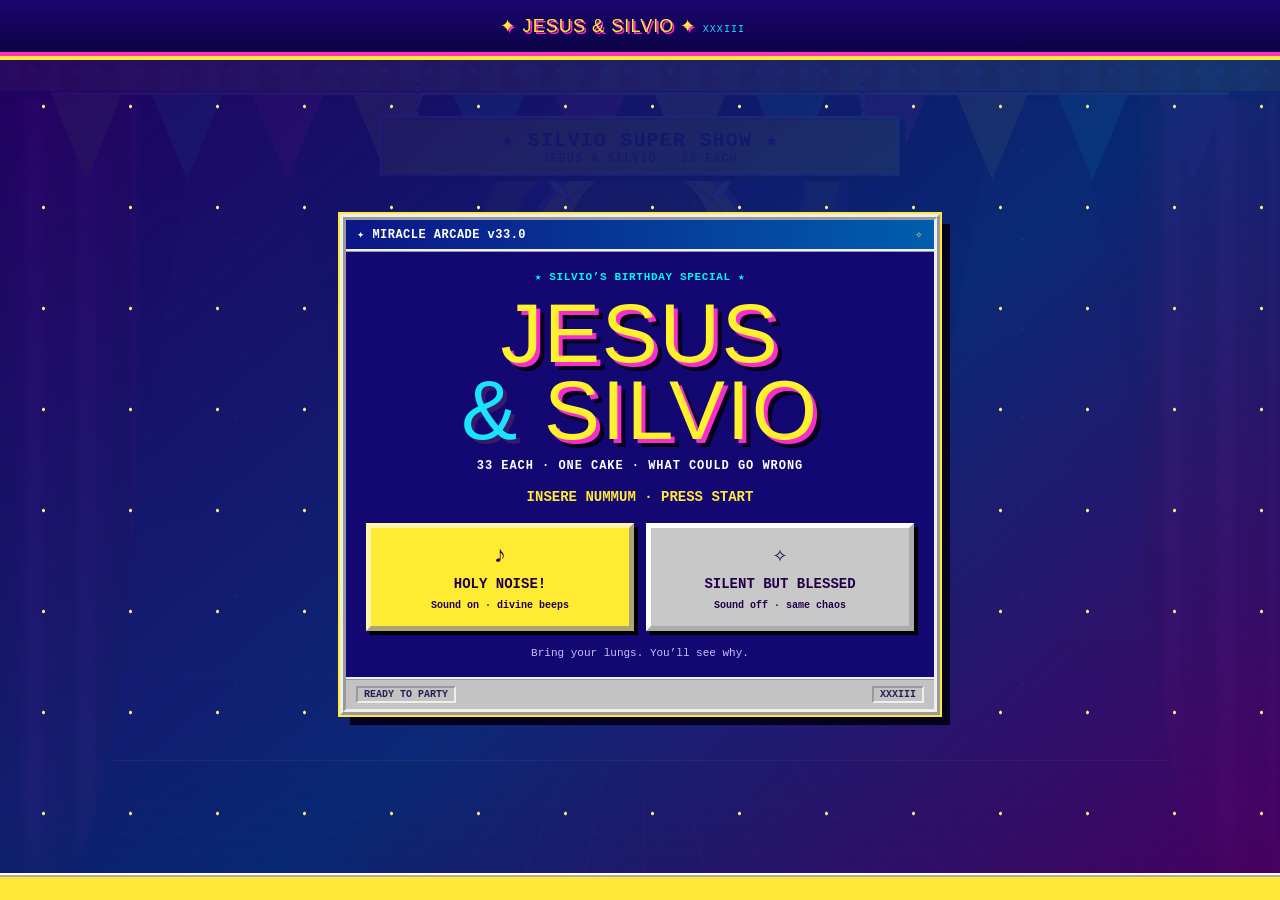
==== commit 5500034f: "Let a UFO turn the lights back on at the end The foreman now calls it a day and switches the lights " ====
--- a/index.html
+++ b/index.html
@@ -17,7 +17,6 @@
       <div class="hud-lives"><span class="k">J.</span> <span class="hearts" id="hud-lives" aria-label="Lives: 3">♥♥♥</span></div>
       <div class="hud-controls">
         <button class="win-button" id="sound-button" type="button" aria-pressed="false"><span aria-hidden="true">♪</span> <span class="label">Sound off</span></button>
-        <button class="win-button" id="skip-button" type="button">Skip <span aria-hidden="true">↗</span></button>
       </div>
     </header>
 
@@ -215,6 +214,24 @@
         <p class="flash" id="flash" aria-hidden="true"></p>
       </div>
 
+      <div class="ufo" aria-hidden="true">
+        <span class="ufo-beam"></span>
+        <svg viewBox="0 0 120 70" xmlns="http://www.w3.org/2000/svg">
+          <ellipse cx="60" cy="30" rx="24" ry="20" fill="#9ff3ff" fill-opacity=".45"/>
+          <g class="alien">
+            <path class="alien-arm" d="M66 37l9-10" stroke="#7cff6b" stroke-width="3.5" stroke-linecap="round"/>
+            <ellipse cx="60" cy="32" rx="8.5" ry="9.5" fill="#7cff6b" stroke="#1d5a16" stroke-width="2"/>
+            <ellipse cx="56.4" cy="31" rx="2.7" ry="3.8" fill="#111"/><ellipse cx="63.6" cy="31" rx="2.7" ry="3.8" fill="#111"/>
+          </g>
+          <ellipse cx="60" cy="30" rx="24" ry="20" fill="none" stroke="#371b68" stroke-width="3"/>
+          <ellipse cx="60" cy="45" rx="56" ry="14" fill="#c9c9dd" stroke="#371b68" stroke-width="4"/>
+          <ellipse cx="60" cy="41" rx="40" ry="6" fill="#ecebf7"/>
+          <g class="ufo-lights"><circle cx="22" cy="48" r="3.5" fill="#ff2fc0"/><circle cx="41" cy="52" r="3.5" fill="#ffe83a"/><circle cx="60" cy="53" r="3.5" fill="#19e3ff"/><circle cx="79" cy="52" r="3.5" fill="#ffe83a"/><circle cx="98" cy="48" r="3.5" fill="#ff2fc0"/></g>
+        </svg>
+      </div>
+      <div class="night" aria-hidden="true"></div>
+      <button class="fiat" id="fiat-button" type="button"><span><span aria-hidden="true">✧</span> <span data-copy="lux.button">Fiat lux</span></span><small data-copy="lux.hint">let there be light</small></button>
+
       <section class="dialogue" id="dialogue" hidden>
         <div class="speaker" id="speaker"></div>
         <p class="line"><span id="line"></span></p>
@@ -263,9 +280,7 @@
             <p class="greeting" lang="it">Buon compleanno, Silvio. Il meglio deve ancora venire.</p>
             <p class="german" lang="de">Baustelle. Natürlich.</p>
             <p class="motto" lang="la">ERRARE HUMANUM EST, SOFFIARE DIVINUM</p>
-            <p class="plaque" data-copy="workOrder.lampPlaque">Was that… a wink?</p>
             <div class="actions">
-              <button class="win-button" id="lamp-button" type="button" aria-pressed="false"><span aria-hidden="true">✧</span> Fiat lux</button>
               <button class="win-button" id="replay-button" type="button"><span aria-hidden="true">↺</span> Replay</button>
             </div>
           </div>
--- a/css/arcade.css
+++ b/css/arcade.css
@@ -50,7 +50,7 @@
 .hud-brand small { font-family: var(--mono); font-size: 10px; color: var(--cyan); text-shadow: none; }
 .hearts { color: #ff3b5c; letter-spacing: .1em; font-size: 15px; }
 .hud-controls { display: flex; gap: 8px; }
-[data-scene='boot'] .hud > :not(.hud-brand), [data-scene='construction'] #skip-button { visibility: hidden; }
+[data-scene='boot'] .hud > :not(.hud-brand) { visibility: hidden; }
 @media (max-width: 720px) {
   .hud { gap: 10px; font-size: 11px; }
   .hud-brand { display: none; }
@@ -122,7 +122,7 @@
 .dead .jesus .mouth-flat { display: inline; }
 .dead .jesus .halo { filter: grayscale(.8) brightness(.7); animation: halo-dying 2.4s steps(1) forwards; }
 .dead .jesus svg { animation: none; }
-/* Fiat lux: for a moment, one eye opens and the other winks. */
+/* When the light comes back: for a moment, one eye opens and the other winks. */
 .dead.winking .jesus .x { display: none; }
 .dead.winking .jesus .eye-right { display: inline; animation: none; }
 .dead.winking .jesus .shut-left { display: inline; }
@@ -230,8 +230,6 @@
 .installing .tape, .finished .tape { clip-path: inset(0 0 0 0); }
 .installing .barrier, .finished .barrier { opacity: 1; translate: 0 0; }
 .installing .beacon, .finished .beacon { opacity: 1; animation: beacon .8s steps(2) infinite; }
-.lamp-on .stage::after { content: ''; position: absolute; inset: 0; pointer-events: none; background: radial-gradient(ellipse at 40% 60%, #fff6c844, transparent 60%); mix-blend-mode: screen; }
-.lamp-on .backdrop { filter: brightness(1.35) saturate(1.1); }
 
 /* ---------- Dialogue dock ---------- */
 
@@ -313,8 +311,6 @@
 .greeting { margin: 0 0 4px; font-weight: 900; color: #8a006e; font-size: 15px; text-align: center; }
 .german, .motto { margin: 0 0 4px; font-size: 12px; font-weight: 700; text-align: center; }
 .motto { letter-spacing: .08em; color: #6b5c9a; }
-.plaque { display: none; margin: 6px 0 0; font-size: 12px; font-weight: 900; color: #63005a; text-align: center; }
-.lamp-on .plaque { display: block; }
 .actions { display: flex; justify-content: center; gap: 10px; margin-top: 12px; flex-wrap: wrap; }
 
 @container stage (min-width: 860px) and (min-aspect-ratio: 1.15) {
@@ -325,6 +321,33 @@
   .finished .set { translate: 0 -24%; }
   .finished .work-order { max-height: 64%; }
 }
+
+/* ---------- Lights out, Fiat lux, and a visitor ---------- */
+
+/* The foreman switches the lights off; the work order waits in the dark until Fiat lux. */
+@property --glow { syntax: '<length>'; inherits: false; initial-value: 0px; }
+.night { position: absolute; z-index: 9; inset: 0; pointer-events: none; opacity: 0; visibility: hidden; --glow: 0px; background: radial-gradient(circle at var(--hx, 50%) var(--hy, 40%), #fff3b026 0, transparent var(--glow), #05001ce8 calc(var(--glow) + 240px)); transition: opacity 1.6s ease, visibility 1.6s, --glow 5.5s cubic-bezier(.55, 0, .45, 1); }
+.lights-out .night { opacity: 1; visibility: visible; }
+.lux .night { --glow: 140vmax; }
+.finished:not(.lux) .work-order { opacity: 0; visibility: hidden; }
+.lux .work-order { transition-delay: 2.6s; }
+.lux .jesus .halo { filter: drop-shadow(0 0 26px #ffe83a); opacity: 1; animation: halo 12s linear infinite; }
+
+.fiat { position: absolute; z-index: 14; left: 50%; top: 44%; translate: -50% -50%; display: grid; justify-items: center; gap: 6px; padding: 14px 26px 12px; background: #0d0640d9; color: var(--yellow); border: 2px solid #ffe83a88; border-radius: 999px; font: 400 clamp(24px, 4.4vw, 34px)/1 var(--display); letter-spacing: .08em; text-shadow: 0 0 14px #ffe83a; box-shadow: 0 0 30px #ffe83a44, inset 0 0 18px #ffe83a22; opacity: 0; visibility: hidden; transition: opacity 1.2s .9s, visibility 1.2s .9s; animation: fiat-breathe 2.8s ease-in-out infinite; }
+.fiat small { font: 700 10px var(--mono); letter-spacing: .22em; color: #c8c0ff; text-shadow: none; }
+.finished.lights-out:not(.ufo-pass) .fiat { opacity: 1; visibility: visible; }
+.ufo-pass .fiat { transition: opacity .5s, visibility .5s; }
+
+/* Fiat Lux is also the name of a UFO religion. So the light comes from a saucer:
+   it flies above the darkness, beams the halo on, and leaves. */
+.ufo { position: absolute; z-index: 10; top: 7%; left: 0; width: clamp(70px, 11vw, 130px); opacity: 0; pointer-events: none; translate: -150% 0; }
+.ufo svg { display: block; width: 100%; height: auto; overflow: visible; animation: ufo-bob 1.8s ease-in-out infinite; }
+.ufo-lights circle { animation: bulbs .45s steps(2) infinite; }
+.ufo-lights circle:nth-child(even) { animation-delay: -.22s; }
+.alien-arm { transform-box: fill-box; transform-origin: 0 100%; animation: wave .45s ease-in-out infinite alternate; }
+.ufo-beam { position: absolute; left: 50%; top: 72%; width: 150%; height: var(--beam, 24cqh); translate: -50% 0; background: linear-gradient(#b9fff6cc, #fff3b088); clip-path: polygon(42% 0, 58% 0, 100% 100%, 0 100%); transform-origin: 50% 0; transform: scaleY(0); opacity: 0; }
+.ufo-pass .ufo { animation: ufo-fly 10s cubic-bezier(.45, 0, .55, 1) forwards; }
+.ufo-pass .ufo-beam { animation: ufo-beam 10s ease-in-out forwards; }
 
 /* ---------- Boot screen ---------- */
 
@@ -400,6 +423,11 @@
 @keyframes crawl { 0% { width: 0; } 60% { width: 31%; } 70% { width: 33%; } 100% { width: 33%; } }
 @keyframes twitch { 0% { width: 34%; } 100% { width: 33%; } }
 @keyframes dust-out { 0% { opacity: .9; transform: translateY(0); } 100% { opacity: 0; transform: translateY(-34px) scale(1.8); } }
+@keyframes fiat-breathe { 50% { box-shadow: 0 0 50px #ffe83a77, inset 0 0 24px #ffe83a33; } }
+@keyframes ufo-bob { 50% { translate: 0 -8%; rotate: -3deg; } }
+@keyframes wave { to { rotate: -40deg; } }
+@keyframes ufo-fly { 0% { opacity: 0; translate: -150% 20%; } 6% { opacity: 1; } 30%, 66% { translate: calc(var(--ux, 50cqw) - 50%) 0; } 94% { opacity: 1; } 100% { opacity: 0; translate: calc(100cqw + 60%) -60%; } }
+@keyframes ufo-beam { 0%, 30% { transform: scaleY(0); opacity: 0; } 36%, 54% { transform: scaleY(1); opacity: .9; } 60%, 100% { transform: scaleY(0); opacity: 0; } }
 @keyframes ticker { to { transform: translateX(-100%); } }
 
 /* ---------- Reduced motion: no shaking or flying, the collapse becomes a fade ---------- */
@@ -412,6 +440,13 @@
   .buried .marquee, .buried .curtain { opacity: 0; }
   .flash.show { animation: fade-flash 1.9s forwards; }
   .jesus, .gift, .cake, .worker, .set { transition-duration: .01s !important; }
+  .night { transition: opacity .6s, visibility .6s; }
+  .lux .night { opacity: 0; }
+  .fiat { animation: none; }
+  .ufo { left: var(--ux, 50%); translate: -50% 0; }
+  .ufo svg, .alien-arm, .ufo-lights circle { animation: none; }
+  .ufo-pass .ufo { animation: fade-flash 6s forwards; }
+  .ufo-pass .ufo-beam { animation: none; }
   @keyframes fade { from { opacity: 0; } to { opacity: 1; } }
   @keyframes fade-out { to { opacity: 0; } }
   @keyframes fade-flash { 0%, 100% { opacity: 0; } 15%, 85% { opacity: 1; } }
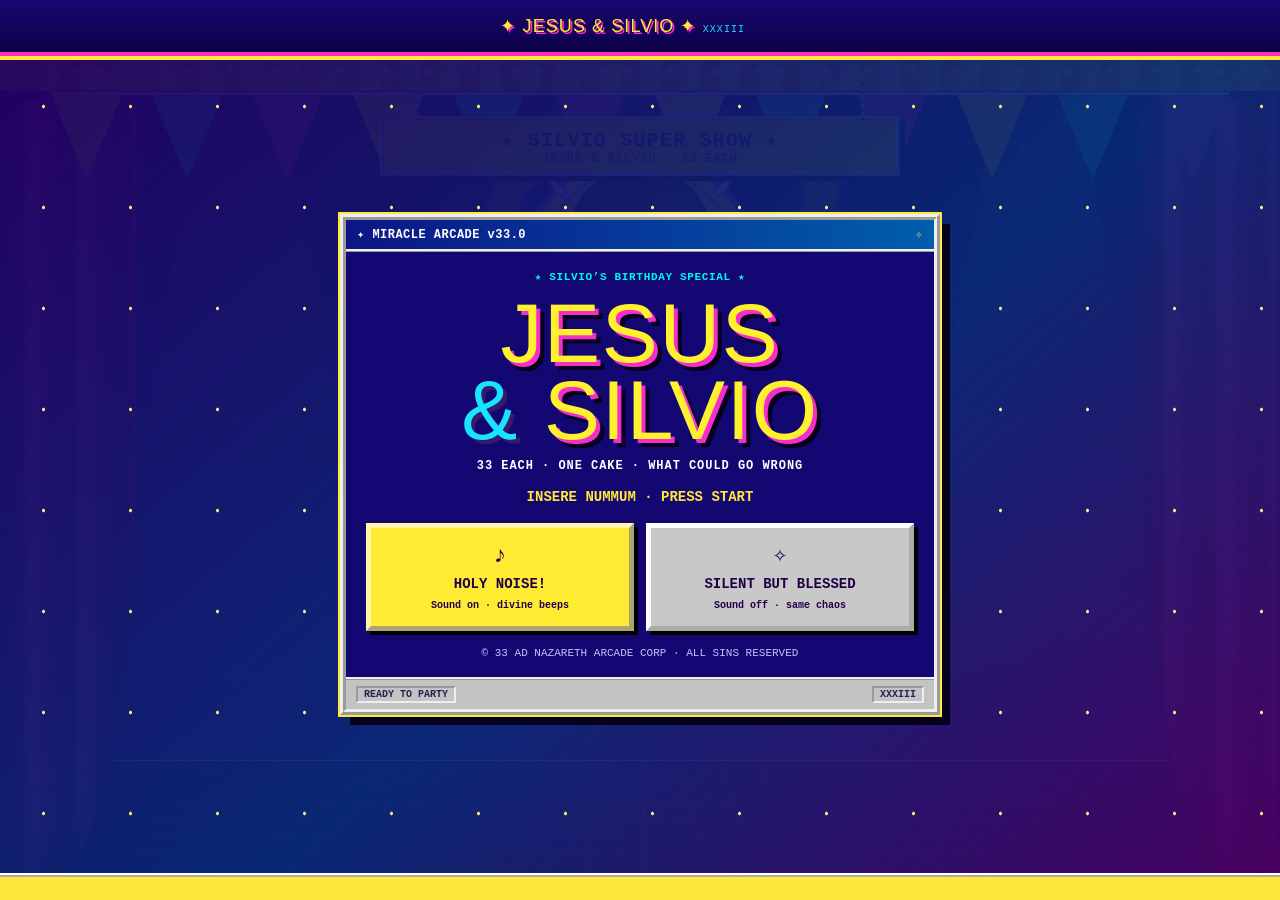
==== commit 5afc7a02: "Polish script dialogue, jokes, and copy pacing" ====
--- a/index.html
+++ b/index.html
@@ -239,7 +239,7 @@
         <div class="choices" id="choices"></div>
         <span class="next" aria-hidden="true">▼</span>
       </section>
-      <div hidden><button class="hold" id="hold-button" type="button"><span aria-hidden="true">💨</span> <span data-copy="hint.button">Hold &amp; blow</span></button></div>
+      <div hidden><button class="hold" id="hold-button" type="button"><span aria-hidden="true">💨</span> <span id="hold-label" data-copy="hint.button">Hold &amp; blow</span></button></div>
 
       <section class="upload" aria-hidden="true">
         <div class="win">
@@ -247,7 +247,7 @@
           <div class="win-body">
             <p id="upload-label"></p>
             <div class="bar"><i id="upload-fill"></i></div>
-            <p class="upload-note">Uploading to heaven · do not tell anyone</p>
+            <p class="upload-note">Routing via Vatican Wi-Fi · encrypted under Seal of Confession</p>
           </div>
         </div>
       </section>
@@ -299,7 +299,7 @@
               <button id="start-with-sound" type="button"><span aria-hidden="true">♪</span><strong>HOLY NOISE!</strong><small>Sound on · divine beeps</small></button>
               <button id="start-quietly" type="button"><span aria-hidden="true">✧</span><strong>SILENT BUT BLESSED</strong><small>Sound off · same chaos</small></button>
             </div>
-            <p class="note">Bring your lungs. You’ll see why.</p>
+            <p class="note">© 33 AD NAZARETH ARCADE CORP · ALL SINS RESERVED</p>
           </div>
           <div class="statusbar"><span>READY TO PARTY</span><span>XXXIII</span></div>
         </div>
--- a/css/arcade.css
+++ b/css/arcade.css
@@ -176,6 +176,10 @@
 .wind-3 .chain.right { transform: rotate(-80deg) scaleY(.4); opacity: 0; transition: .3s; }
 .wind-3 .marquee { animation: swing 1.4s ease-in-out infinite alternate; }
 [data-scene='quake'] .set, [data-scene='quake'] .backdrop { animation: quake .16s linear infinite; }
+/* Final round: the stage strains while Silvio is still blowing. */
+.straining .set { animation: tremble .2s linear infinite; }
+.straining .marquee { animation: swing .45s ease-in-out infinite alternate; }
+.straining .bunting i { animation-duration: .22s; }
 [data-scene='quake'] .marquee { animation: swing .5s ease-in-out infinite alternate; }
 
 .wreck { left: 50%; bottom: 0; width: calc(var(--jw) * 1.6); height: calc(var(--jw) * .95); translate: -50% 0; pointer-events: none; }
@@ -249,6 +253,8 @@
 .choice:active { border-style: inset; box-shadow: 1px 1px #000; transform: translate(2px, 2px); }
 .hold { flex: 1 1 100%; min-height: 64px; background: var(--pink); color: #fff; border: 6px outset #ff9be2; box-shadow: 5px 5px #000; font: 400 clamp(20px, 4vw, 28px) var(--display); letter-spacing: .08em; text-transform: uppercase; touch-action: none; user-select: none; -webkit-user-select: none; -webkit-touch-callout: none; animation: hold-pulse 1s ease-in-out infinite; }
 .holding .hold { border-style: inset; box-shadow: 1px 1px #000; transform: translate(3px, 3px); animation: none; background: #d4009c; }
+[data-mode='finger'] .hold { animation: none; }
+[data-mode='finger'] .hold.bump { animation: tap-bump .14s ease-out; }
 
 /* ---------- Wish upload ---------- */
 
@@ -428,13 +434,15 @@
 @keyframes wave { to { rotate: -40deg; } }
 @keyframes ufo-fly { 0% { opacity: 0; translate: -150% 20%; } 6% { opacity: 1; } 30%, 66% { translate: calc(var(--ux, 50cqw) - 50%) 0; } 94% { opacity: 1; } 100% { opacity: 0; translate: calc(100cqw + 60%) -60%; } }
 @keyframes ufo-beam { 0%, 30% { transform: scaleY(0); opacity: 0; } 36%, 54% { transform: scaleY(1); opacity: .9; } 60%, 100% { transform: scaleY(0); opacity: 0; } }
+@keyframes tap-bump { 50% { transform: translate(3px, 3px) scale(.96); background: #d4009c; } }
+@keyframes tremble { 25% { translate: -1.5px 1px; } 75% { translate: 1.5px -1px; } }
 @keyframes ticker { to { transform: translateX(-100%); } }
 
 /* ---------- Reduced motion: no shaking or flying, the collapse becomes a fade ---------- */
 
 @media (prefers-reduced-motion: reduce) {
   .sky, .beam, .bulbs, .bunting i, .jesus svg, .jesus .halo, .flicker, .marquee, .ticker span, .hold, .press, .coin, .next, .beacon { animation: none !important; }
-  [data-scene='quake'] .set, [data-scene='quake'] .backdrop, [data-scene='collapse'] .set, [data-mood='panic'] .jesus svg { animation: none !important; }
+  [data-scene='quake'] .set, [data-scene='quake'] .backdrop, [data-scene='collapse'] .set, .straining .set, .straining .marquee, [data-mood='panic'] .jesus svg { animation: none !important; }
   [data-scene='collapse'] .piece { animation: fade 1s var(--delay, 0s) forwards; transform: rotate(var(--r, 0deg)); }
   [data-scene='collapse'] .curtain, [data-scene='collapse'] .marquee, [data-scene='collapse'] .bunting { animation: fade-out 1s forwards; }
   .buried .marquee, .buried .curtain { opacity: 0; }
